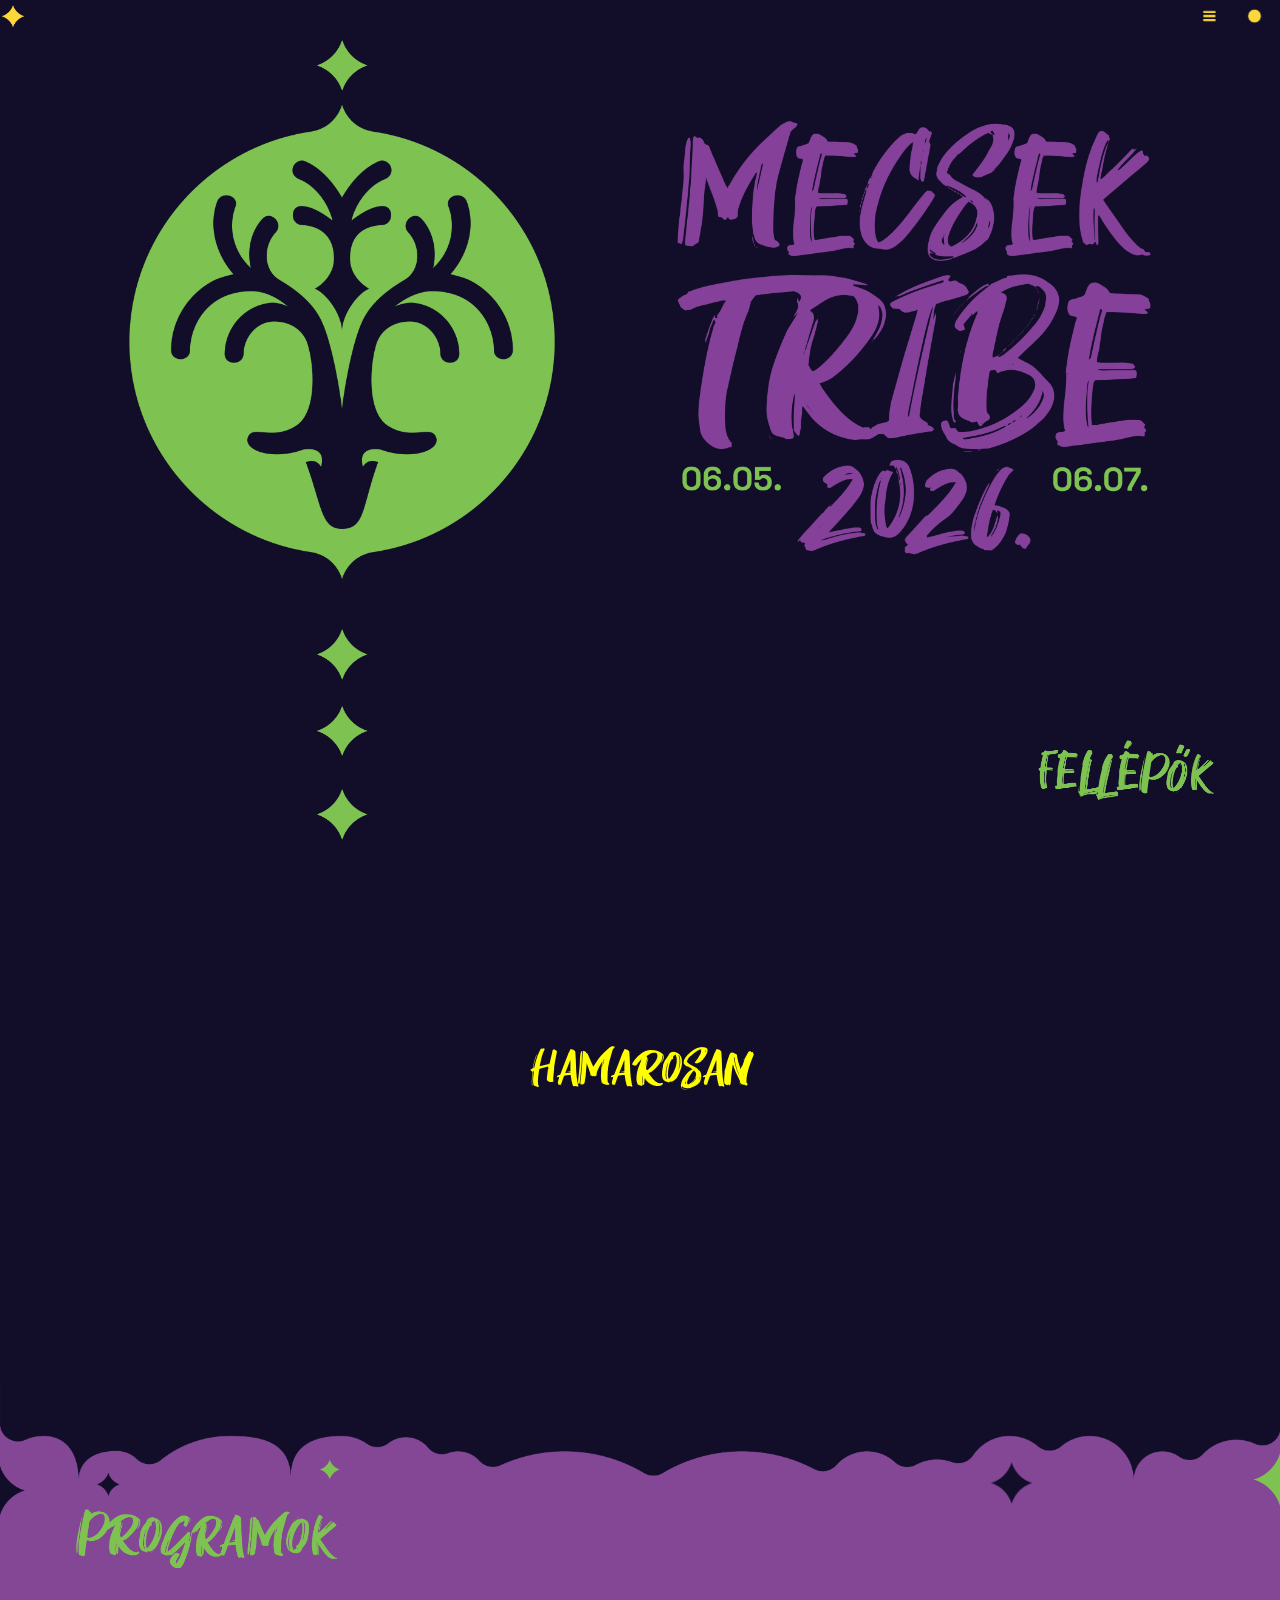
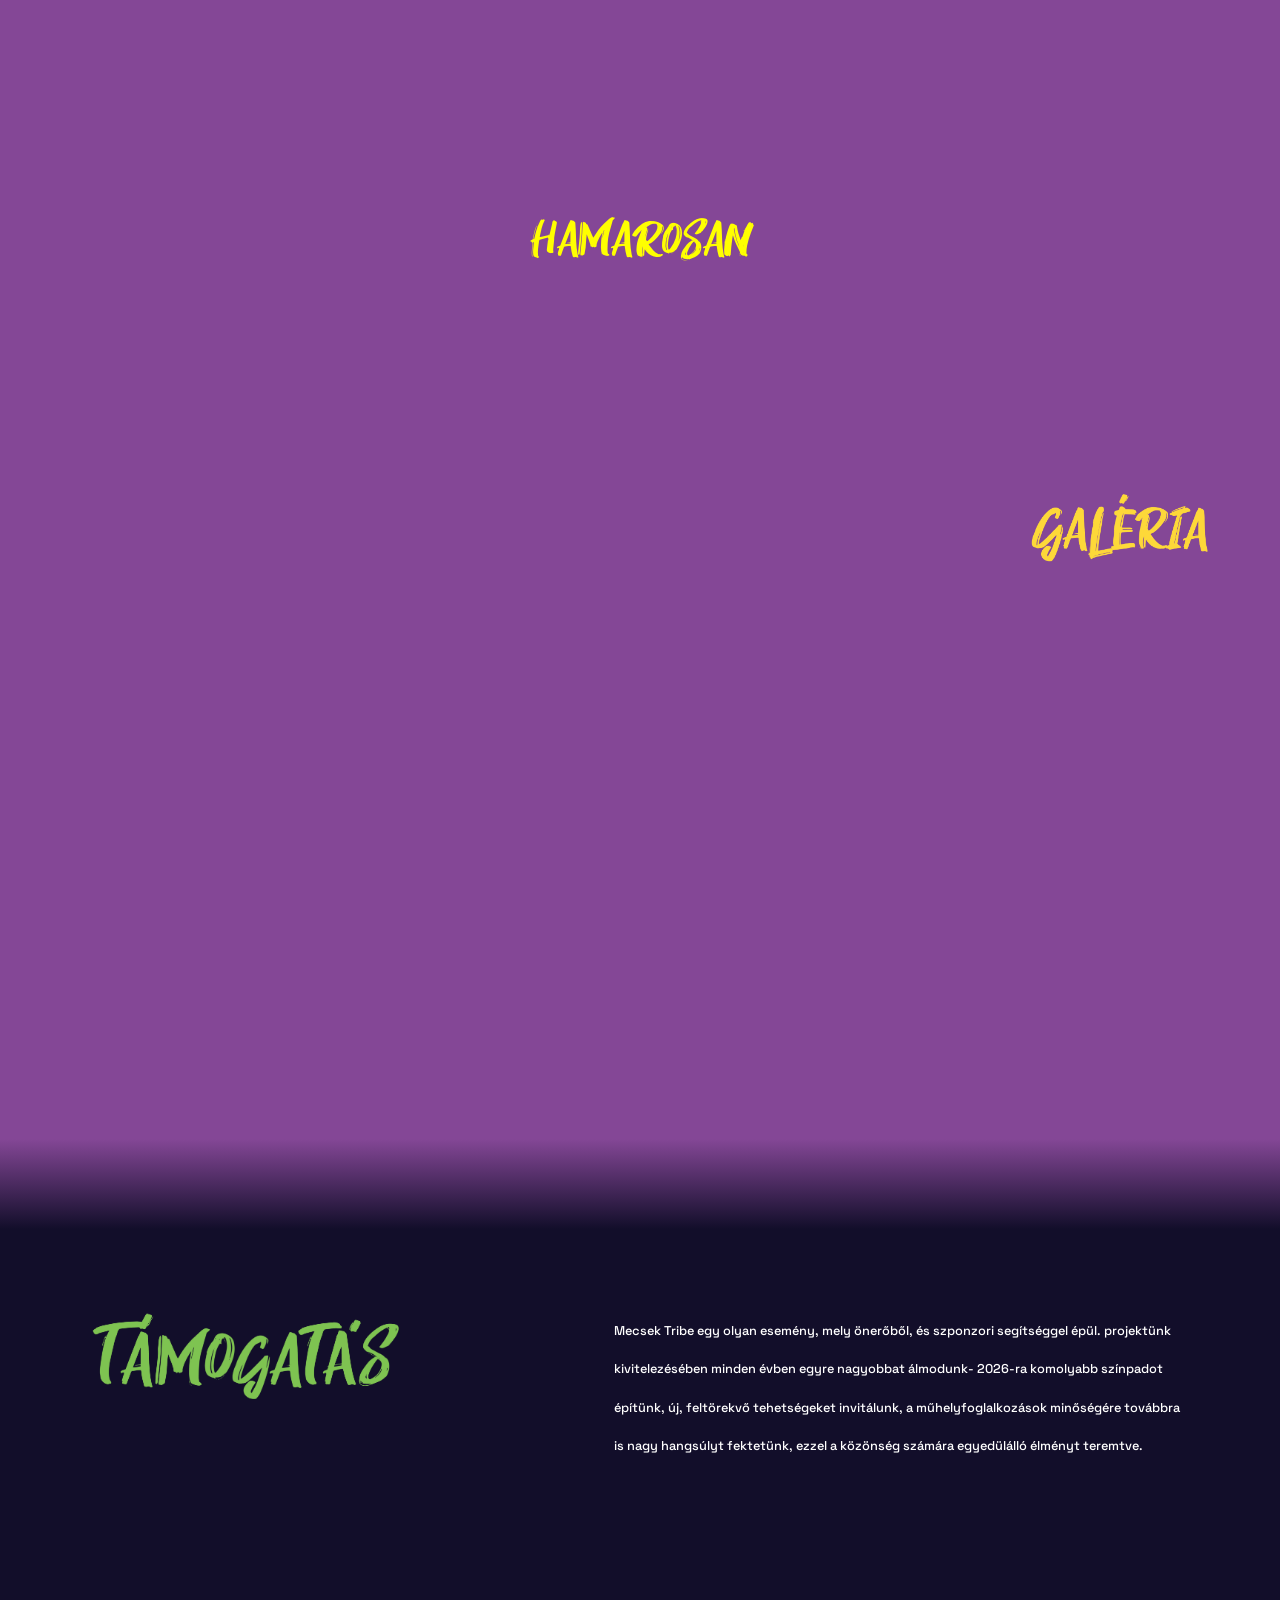
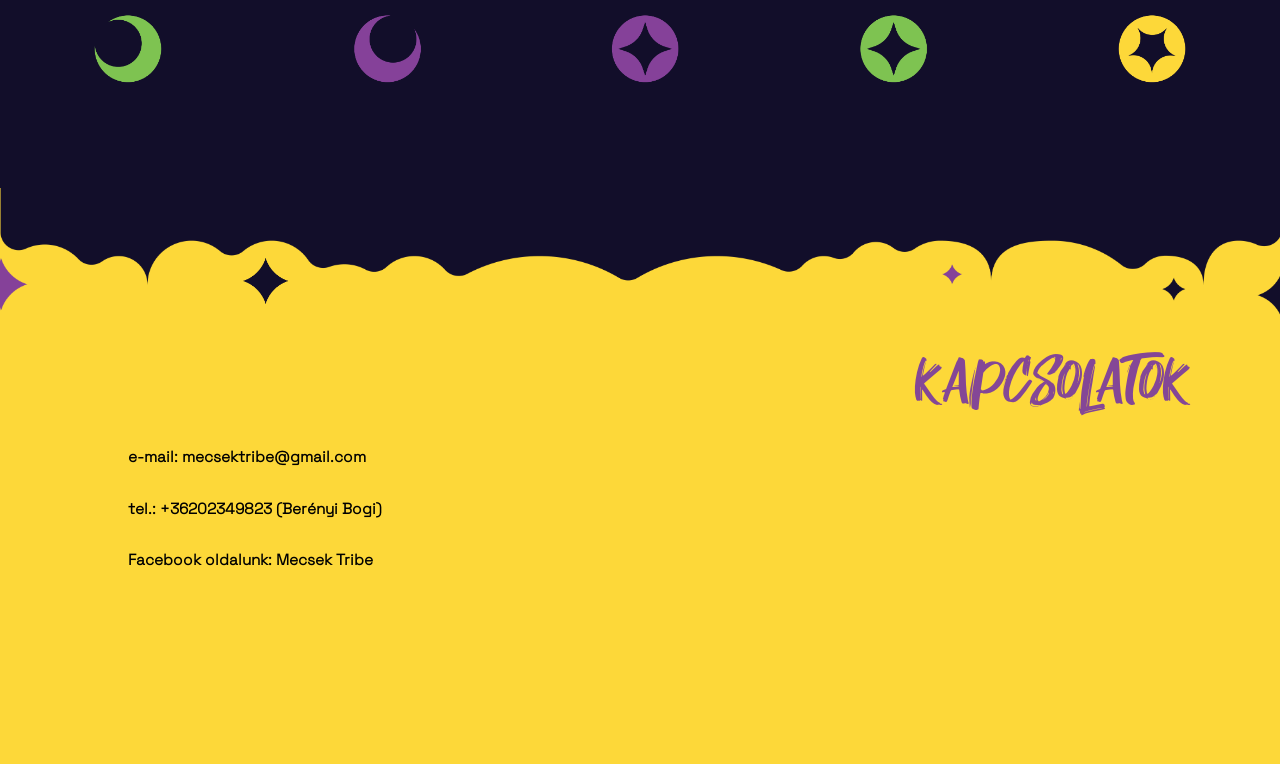
==== index.html @ 24c57e1d "resetting the whole about page" ====
<!DOCTYPE html>
<html lang="en">
<head>
    <meta charset="UTF-8">
    <meta name="viewport" content="width=device-width, initial-scale=1.0">
    <link rel="stylesheet" href="style.css">
    <script src="https://code.jquery.com/jquery-3.7.1.min.js"></script>
    <title>Mecsek Tribe</title>
</head>

<body>

    

    <div id="header">
        <div id="headerStar"></div>
        <input type="checkbox" id="animationTrigger">
        <label id="headerLines" for="animationTrigger"><div ></div></label>
        <label id="overlay" for="animationTrigger"><div></div></label>
        <div id="headerCircle"></div>
        <div id="headerWindow">
            <div id="headerWindowStar1"></div>
            <div id="headerWindowImg"></div>
            <a href="about.html">Rólunk</a>
            <a href="#programsSection">Programok</a>
            <a href="#performersSection">Fellépők</a>
            <a href="#gallerySection">Galéria</a>
            <a href="#supportSection">Támogatás</a>
            <a href="#contactSection">Kapcsolatok</a>
            <div id="headerWindowStar2"></div>
        </div>
    </div>

    <div id="titleSection" class="sections">
        <div id="titleLogo">
            <img id="star1" class="stars" src="assets/csilag zöld.png" alt="">
            <img id="star2" class="stars" src="assets/csilag zöld.png" alt="">
            <img id="star3" class="stars" src="assets/csilag zöld.png" alt="">
            <img id="star4" class="stars" src="assets/csilag zöld.png" alt="">
        </div>
        <div id="titleText"></div>
    </div>

    <div id="performersSection" class="sections">
        <div id="performersText">
            <img src="assets/feliratok-11.png" alt="">
        </div>
        <div id="performersGallery">
            <p class="comingSoon">HAMAROSAN</p>
        </div>
        <div id="performersName">
            <h1></h1>
        </div>
    </div>

    <div id="programsSection" class="sections">
        <div id="programsHeader">
            <img src="assets/csilag fekete-11.png" alt="">
        </div>
        <div id="programsText">
            <img src="assets/feliratok-12.png" alt="">
        </div>
        <div id="programsGallery">
            <p class="comingSoon">HAMAROSAN</p>
        </div>
    </div>
    <div id="gallerySection" class="sections">
        <div id="galleryText">
            <img src="assets/feliratok-13.png" alt="">
        </div>
        <div id="galleryGallery">
            <iframe width="1863" height="754" src="https://www.youtube.com/embed/eQC_N0dwEcA" title="Mecsek Tribe aftermovie- 2025 Szőkéd" frameborder="0" allow="accelerometer; autoplay; clipboard-write; encrypted-media; gyroscope; picture-in-picture; web-share" referrerpolicy="strict-origin-when-cross-origin" allowfullscreen></iframe>
        </div>
        <div id="galleryYear">
            <h1></h1>
        </div>
    </div>
    <div id="supportSection" class="sections">
        <div id="supportGradient"></div>
        <div id="supportText">
            <div id="supportImg"></div>
            <p>Mecsek Tribe egy olyan esemény, mely önerőből, és szponzori segítséggel épül. 
                projektünk kivitelezésében minden évben egyre nagyobbat álmodunk- 
                2026-ra komolyabb színpadot építünk, új, feltörekvő tehetségeket invitálunk, 
                a műhelyfoglalkozások minőségére továbbra is nagy hangsúlyt fektetünk, ezzel a 
                közönség számára egyedülálló élményt teremtve. 
            </p>
        </div>
        <div id="supportStars">
            <img src="assets/5- csillagocskák-11.png" alt="">
            <img src="assets/5- csillagocskák-12.png" alt="">
            <img src="assets/5- csillagocskák-13.png" alt="">
            <img src="assets/5- csillagocskák-14.png" alt="">
            <img src="assets/5- csillagocskák-15.png" alt="">
        </div>
    </div>
    <div id="contactSection" class="sections">
        <div id="contactHeader">
            <img src="assets/csilag fekete-11.png" alt="">
        </div>
        <div id="contactText">
            <div id="contactContact">
                <h2>
                    e-mail: mecsektribe@gmail.com <br>
                    tel.: +36202349823 (Berényi Bogi) <br>
                    Facebook oldalunk: Mecsek Tribe <br>
                </h2> 
            </div>
            <p>Kapcsolatok</p>
            
        </div>
    </div>
    
    

    <script src="script.js"></script>

</body>
</html>
---- style.css ----
@font-face {
    font-family: rogeu;
    src: url(assets/rogeu/Rogeu.otf);
}

@font-face {
    font-family: spaceGroteskBold;
    src: url(assets/space_grotesk/otf/SpaceGrotesk-Bold.otf);
}

@font-face {
    font-family: spaceGroteskMedium;
    src: url(assets/space_grotesk/otf/SpaceGrotesk-Medium.otf);
}

@font-face {
    font-family: spaceGroteskLight;
    src: url(assets/space_grotesk/otf/SpaceGrotesk-Light.otf);
}


@keyframes rotatingStar {
    0%{
        transform: rotate(0);
    }
    100%{
        transform: rotate(360deg);
    }
}

@keyframes expandHeaderWindow {
    0%{
        height: 0vh;
        width: 0;
    }
    100%{
        height: 100vh;
        width: 20vw;
    }
}

html{
    scroll-behavior: smooth;
}

.comingSoon{
    color: yellow;
    font-size: 4vw;
    font-family: rogeu;
    margin: 0;
    padding: 0;
}

body{
    
    margin: 0;
    margin-top: 0vw;
    padding: 0;
    overflow-x: hidden;
}

#header{
    height: 2.5vw;
    width: 100%;
    background-color: #120e2a;
    position: sticky;
    top: 0;
    isolation: isolate;
    z-index: 1;
    display: flex;
    justify-content: flex-end;
}

#headerStar{
    background-image: url(assets/második\ kör-15.png);
    background-size: 100%;
    background-repeat: no-repeat;
    background-position: center center;
    width: 2%;
    height: 2.5vw;
    margin-right: auto;
}

#headerLines{
    background-image: url(assets/második\ kör-19.png);
    background-size: 100%;
    background-repeat: no-repeat;
    background-position: center center;
    width: 3%;
    height: 2.5vw;
    z-index: 3;
}

#headerCircle{
    background-image: url(assets/második\ kör-20.png);
    background-size: 100%;
    background-repeat: no-repeat;
    background-position: center center;
    width: 4%;
    height: 2.5vw;
    z-index: 3;
}

#headerWindow{
    position: absolute;
    width: 0vw;
    height: 100vh;
    z-index: 2;
    display: flex;
    flex-direction: column;
    background-color: #120E2A;
    transition: 0.5s;
}

#headerWindowStar1{
    left: 9vw;
    top: -7vw;
    background-image: url(assets/második\ kör-15.png);
    background-size: 100%;
    background-repeat: no-repeat;
    width: 80%;
    height: 30vw;
    position: absolute;
}

#headerWindowStar2{
    right: 15vw;
    bottom: -25.2vw;
    background-image: url(assets/második\ kör-15.png);
    background-size: 100%;
    background-repeat: no-repeat;
    width: 50%;
    height: 30vw;
    position: absolute;
    transition: 0.5s;
}

#headerWindowImg{
    position: relative;
    margin-top: 2vw;
    background-image: url(assets/második\ kör-16.png);
    background-size: 100%;
    background-repeat: no-repeat;
    width: 80%;
    height: 16vw;
}

#headerWindow a{
    position: relative;
    margin-bottom: 1.5vw;
    margin-left: 3vw;
    font-size: 1vw;
    text-decoration: none;
    font-family: spaceGroteskMedium;
    color: #fdd839;
    z-index: 1;
} 



#overlay{
    position: absolute;
    width: 0;
    height: 0;
}

#animationTrigger{
    display: none;
}

#animationTrigger:checked ~ #headerLines{
    background-image: url(assets/második\ kör-13.png);
    background-size: 80%;
}

#animationTrigger:checked ~ #headerCircle{
    background-image: url(assets/második\ kör-14.png);
    background-size: 68%;
}

#animationTrigger:checked ~ #headerWindow{
    width: 20vw;
}

#animationTrigger:checked ~ #overlay{
    width: 100%;
    height: 100vh;
}

/*------------------------------------------------*/
.sections{
    width: 100%;
    height: 50.7vw;
    /*box-shadow: 0 -2px 0 0 #844796;*/
    /*min-height: 500px;*/
    /*border: solid 1px magenta;*/
}

#titleSection{
    display: flex;
    align-items: left;
    justify-content: space-around;
    background-color: #120E2A;
    height: 54.5vw;
}


#titleLogo{
    background-image: url(assets/1-logo-11.png);
    position: relative;
    top: -9%;
    left: -2%;
    background-size: 115%;
    background-repeat: no-repeat;
    width: 100%;
    max-height: 50vw;
}

#titleText{
    background-image: url(assets/1-felirat-11.png);
    position: relative;
    top: -10%;
    right: 9%;
    background-size: 115% ;
    background-repeat: no-repeat;
    width: 100%;
    height: 46.5vw;
}

.stars{
    position:absolute;
    width: 10%;
    left: 52.5%;
}

#star1{
    top: 10%;
    
}

#star2{
    top: 102%;
}

#star3{
    top: 114%;
}

#star4{
    top: 127%;
}

/*---------------------------------------------*/



#performersSection{
    background-color: #120E2A;
    height: 51vw;
    box-shadow: 0 -5px 0 0 #120E2A;
}

#performersText{
    display: flex;
    justify-content: right;
    position: relative;
    height: 6.1vw;
    
}

#performersText img{
    width: 18%;
    position: absolute;
    right: 3vw;
}

#performersGallery{
    display: flex;
    align-items: center;
    justify-content: center;
    height: 80%;
    width: 100%;
    text-align: center;
}



#performersName{
    width: 100%;
    height: fit-content;
    text-align: center;
}

#performersName h1{
    margin: 0;
    padding: 0;
    color: #7ec351;
    font-family: spaceGroteskBold;
    font-size: 2vw;
}



/*------------------------------------------*/



#programsSection{
    background-color: #844796;
    height: 55vw;
    box-shadow: 0 -6px 0 0 #120E2A;
}

#programsHeader{
    background-image: url(assets/1csillagos\ átmenet-11.png);
    position: relative;
    background-size: 100% auto;
    background-repeat: no-repeat;
    background-position: center -5.6vw;
    width: 100%;
    height: 16.5vw;
    box-shadow: 0 -2px 0 0 #120E2A;
}

#programsHeader img{
    
    position: absolute;
    width: 4vw;
    top: 35.5%;
    left: 77%;
    animation: rotatingStar 5s linear infinite;
}

#programsText{
    width: 100%;
    position: relative;
}

#programsText img{
    width: 23%;
    position: absolute;
    top: -8vw;
    left: 5vw;
}

#programsGallery{
    display: flex;
    align-items: center;
    justify-content: center;
    height: 70%;
    width: 100%;
    text-align: center;
}


/*---------------------------------------*/


#gallerySection{
    background-color: #844796;
}

#gallerySection{
    height: 51vw;
}

#galleryText{
    position: relative;
    display: flex;
    justify-content: right;
    width: 100%;
    height: 6.1vw;
}

#galleryText img{
    position: absolute;
    right: 3vw;
    width: 18%;
}

#galleryGallery{
    display: flex;
    align-items: center;
    justify-content: center;
    height: 80%;
    width: 100%;
    text-align: center;
}

#galleryGallery iframe{
    width: 50vw;
    height: 30vw;
}

#galleryYear{
    width: 100%;
    height: fit-content;
    text-align: center;
}

#galleryYear h1{
    padding: 0;
    margin: 0;
    color: #fdd839;
    font-family: spaceGroteskBold;
    font-size: 2vw;
}
/*-------------------------------------*/

#supportSection{
    background-color: #120E2A;
}


#supportGradient{

    width: 100%;
    height: 7vw;
    background-image: linear-gradient(to top, #120E2A, #844796);

}

#supportText{

    width: 100%;
    height: 23vw;
    display: flex;
    justify-content:space-around;
    margin-top: 5vw;

}

#supportImg{

    background-image: url(assets/feliratok-14.png);
    background-size: contain;
    width: 30vw;
    height: 20vw;
    background-repeat: no-repeat;
    margin-left: -3vw;

}

#supportText p{

    width:45vw;
    color: white;
    font-family: spaceGroteskMedium;
    margin-top: 1.5vw;
    padding: 0;
    line-height: 3vw;
    height: 21vw;
    font-size: 1.0vw;

}

#supportStars{
    width: 100%;
    height: 15.8vw;
    display: flex;
    justify-content: space-around;
}

#supportStars img{
    height: 10vw;
}


/*----------------------------------------*/


#contactSection{
    background-color: #FDD839;
    height: 45vw;
}

#contactHeader{
    background-image: url(assets/2csillagosátmenet-11.png);
    position: relative;
    background-size: 100.1vw auto;
    background-repeat: no-repeat;
    background-position: center -5.7vw;
    width: 100%;
    height: 14vw;
    box-shadow: 0 -2px 0 0 #120E2A;
    position: relative;
}

#contactHeader img{
    width: 4.5vw;
    position: absolute;
    top: 5vw;
    left: 18.5vw;
    animation: rotatingStar 5s linear infinite reverse;
}

#contactText{
    width: 100%;
    height: fit-content;
    display: flex;
    justify-content: space-between;

}

#contactText p{
    margin-right: 7vw;
    font-family: rogeu;
    color: #844796;
    font-size: 5vw;
    height: fit-content;
    margin-top: -2vw;
}

#contactContact{
    height: fit-content;
}

#contactContact h2{
    width: 40vw;
    margin-left: 10vw;
    font-size: 1.2vw;
    line-height: 4vw;
    font-family: spaceGroteskLight;
    margin-top: 5vw;

}



/*RESPONSIVE*/

@media (max-width: 1000px) {

    #header{
        height: 8vw;
    }

    #headerStar{
        margin-top: 1.5vw;
        width: 5vw;
        height: 5vw;
    }

    #headerLines{
        width: 8vw;
        height: 8vw;
        margin-top: -0.2vw;
    }

    #headerCircle{
        width: 9vw;
        height: 9vw;
        margin-top: -0.7vw;
    }

    #headerWindow{
        height: 100vh;
        overflow: hidden;
    }

    #headerWindowImg{
        height: 30vw;
        margin-bottom: 15vw;
        margin-top: 10vw;
    }

    #headerWindow a{
        margin-bottom: 3vw;
        margin-left: 9vw;
        font-size: 2.5vw;
    }

    #headerWindowStar1{
        left: 25vw;
        top: -15vw;
        width: 80%;
        height: 38vw;
    }

    #headerWindowStar2{
        right: 38vw;
        bottom: -18vw;
        background-image: url(assets/második\ kör-15.png);
        background-size: 100%;
        background-repeat: no-repeat;
        width: 50%;
        height: 30vw;
        position: absolute;
    }

    


    #animationTrigger:checked ~ #headerWindow{
        width: 50vw;
    }

    .comingSoon{
        font-size: 8vw;
    }

    /*-----------------------------------*/

    .sections{
        height: 100vh;
    }
    
    #star1{
        display: none;
    }
    #star3{
        display: none;
    }
    #star4{
        display: none;
    }

    #titleSection{
        flex-direction: column;
        height: auto;
        position: relative;
    }

    #titleLogo{
        background-size: contain;
        background-position: center top;
        width: 100%;
        min-height: 70vw;
        margin-top: -10%;
        margin-left: 3%;
    }

    #titleText{
        background-size: contain;
        background-position: center top;
        width: 100%;
        min-height: 65vw;
        margin-top: -10%;
        margin-left: 9%;
    }

    #star2{
        top: 85%;
        left: 45.1%;
    }

    /*------------------------------------------*/

    #performersSection{
        height: 100vw;
    }

    #performersText img{
        width: 40%;
    }

    #performersGallery h1{
        font-size: 7vw;
    }


    /*--------------------------------------------*/

    #programsSection{
        height: 100vw;
    }

    #programsText img{
        width:45%;
    }

    #programsGallery h1{
        font-size: 7vw;
    }

    #performersName h1{
        font-size: 4vw;
    }

    /*------------------------------------------------*/

    #gallerySection{
        height: 100vw;
    }
    
    #galleryText img{
        width: 40%;
    }

    #galleryGallery h1{
        font-size: 7vw;
    }

    #galleryYear h1{
        font-size: 4vw;
    }

    #galleryGallery iframe{
        width: 80vw;
        height: 50vw;
    }


    /*-------------------------------------------------*/

    #supportSection{
        display: flex;
        flex-direction: column;
        height: 120vw;
        align-items: center;
    }

    #supportGradient{

        width: 100%;
        height: 17vw;
        background-image: linear-gradient(to top, #120E2A, #844796);

    }


    #supportText{
        width: 100%;
        height: 23vw;
        display: flex;
        flex-direction: column;
        align-items: center;
        margin-top: 5vw;
    }

    #supportImg{
        background-size: contain;
        background-position: center top;
        width: 100%;
        min-height: 20vw;
        background-repeat: no-repeat;
        margin-left: -35vw;
    }

    #supportText p{
        font-size: 2.5vw;
        width:60vw;
        line-height: 5vw;
        height: 30vw;
        margin-left: 5vw;
        margin-top: 4vw;

    }

    #supportStars{
        margin-top: 60vw;
        height: 15.8vw;
        display: flex;
        justify-content: space-around;
    }

    #supportStars img{
        height: 14vw;
    }


    /*--------------------------------------------------*/

    #contactText p{
        margin-right: 16vw;
        font-family: rogeu;
        color: #844796;
        font-size: 9vw;
        height: fit-content;
        margin-top: -2vw;
    }

    #contactContact h2{
        width: 55vw;
        margin-left: 4vw;
        font-size: 2.5vw;
        line-height: 5vw;
        font-family: spaceGroteskLight;
        margin-top: 5vw;

    }



    /*---------------------------------------------------*/

}

@media (max-width: 730px) {
    #header{
        height: 13vw;
    }

    #headerStar{
        margin-top: 1.5vw;
        width: 8vw;
        height: 8vw;
    }

    #headerLines{
        width: 13vw;
        height: 13vw;
        margin-top: -0.5vw;
    }

    #headerCircle{
        width: 14vw;
        height: 14vw;
        margin-top: -1.1vw;
    }

    #headerWindow{
        height: 100vh;
        overflow: hidden;
    }

    #headerWindowImg{
        height: 45vw;
        width: 60vw;
        margin-bottom: 25vw;
        margin-top: 10vw;
    }

    #headerWindow a{
        margin-bottom: 4vw;
        margin-left: 9vw;
        font-size: 4vw;
    }

    #headerWindowStar1{
        left: 34vw;
        top: -20vw;
        width: 80%;
        height: 52vw;
    }

    #headerWindowStar2{
        right: 53vw;
        bottom: -13vw;
        width: 50%;
        height: 30vw;
    }

    


    #animationTrigger:checked ~ #headerWindow{
        width: 70vw;
    }
}
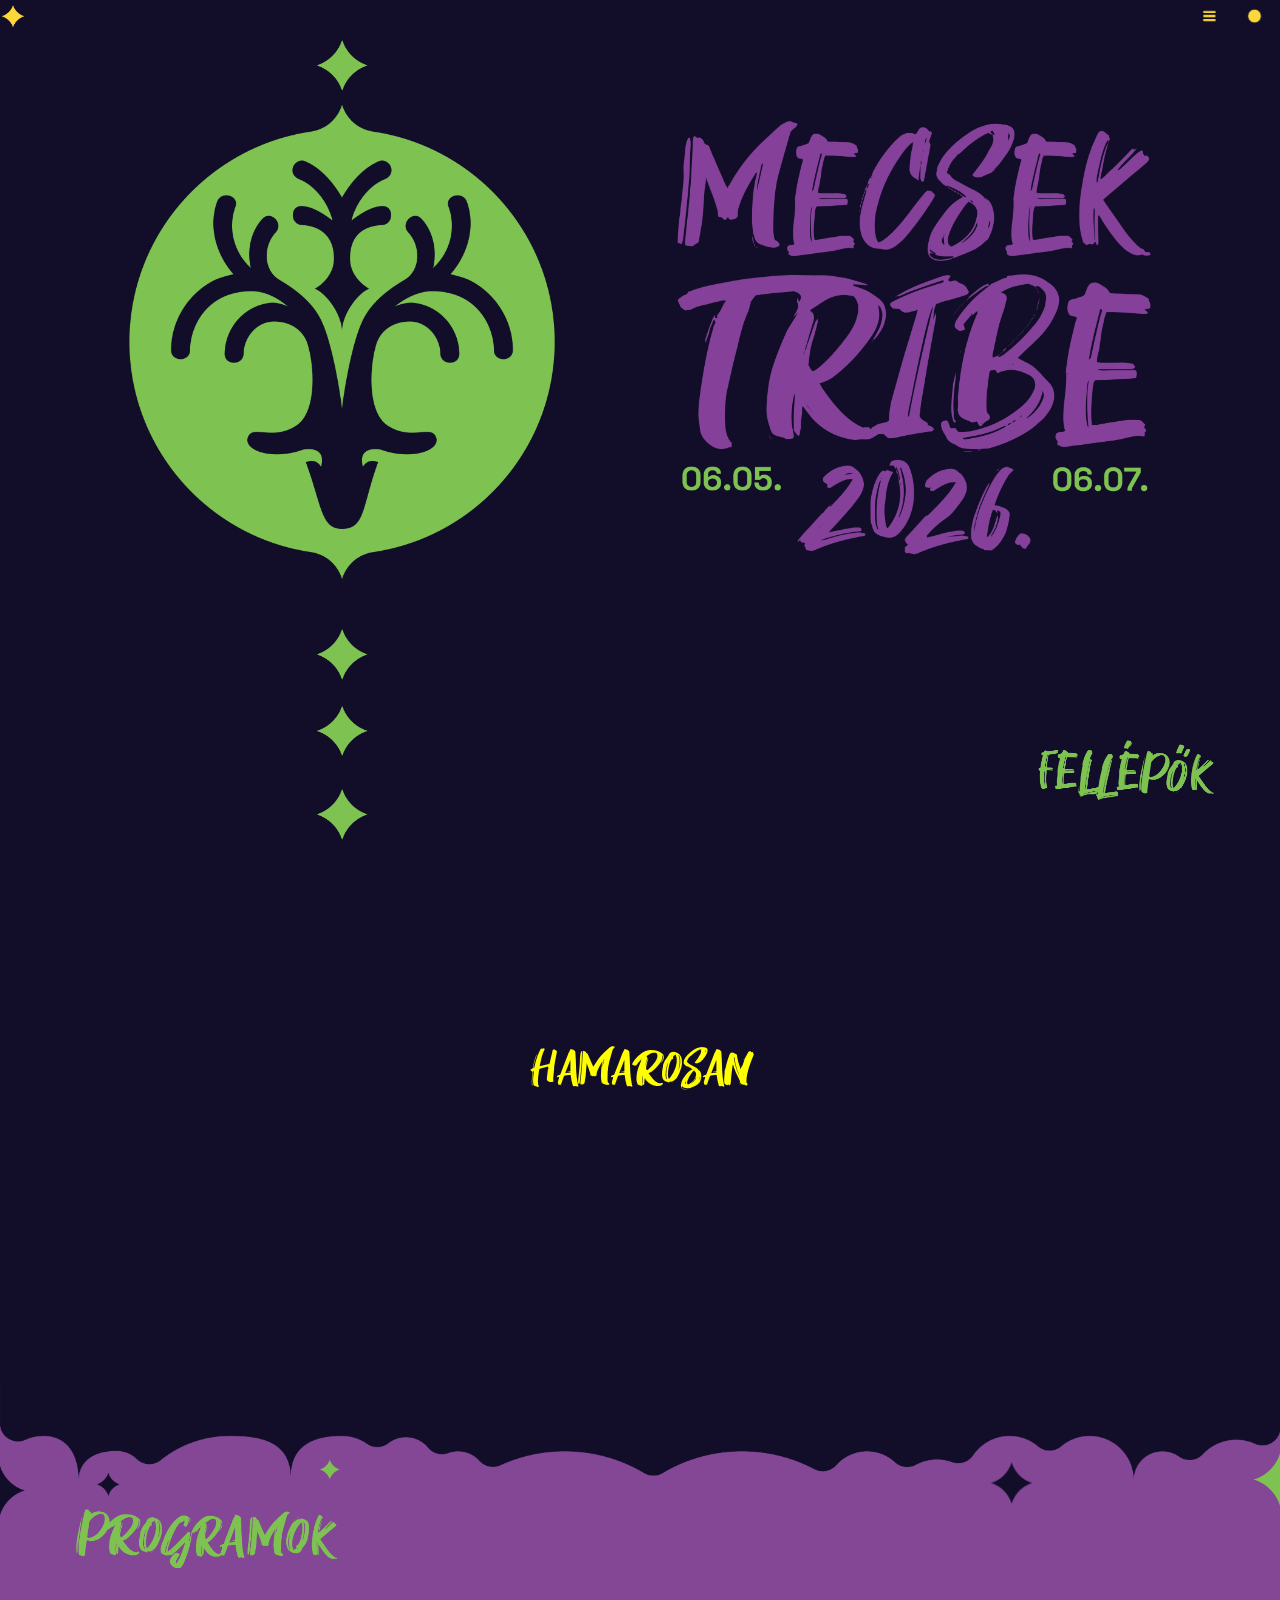
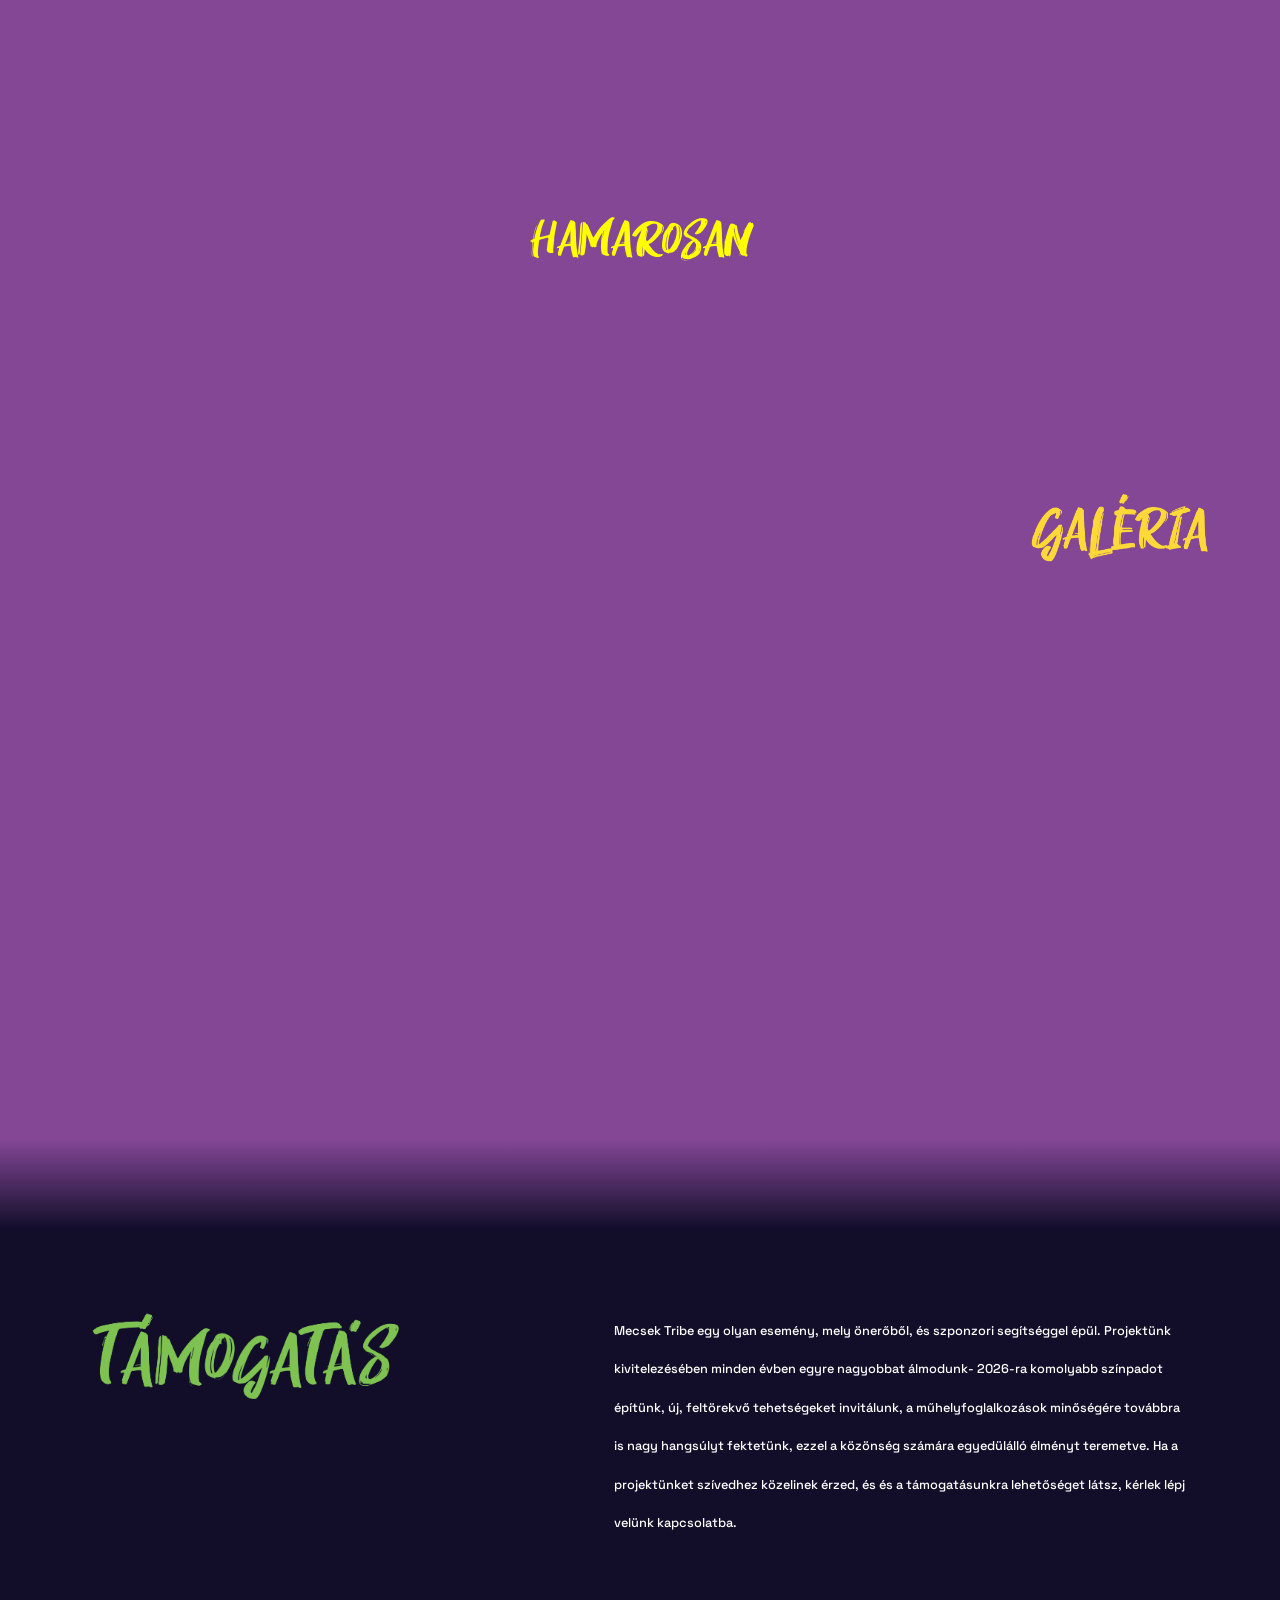
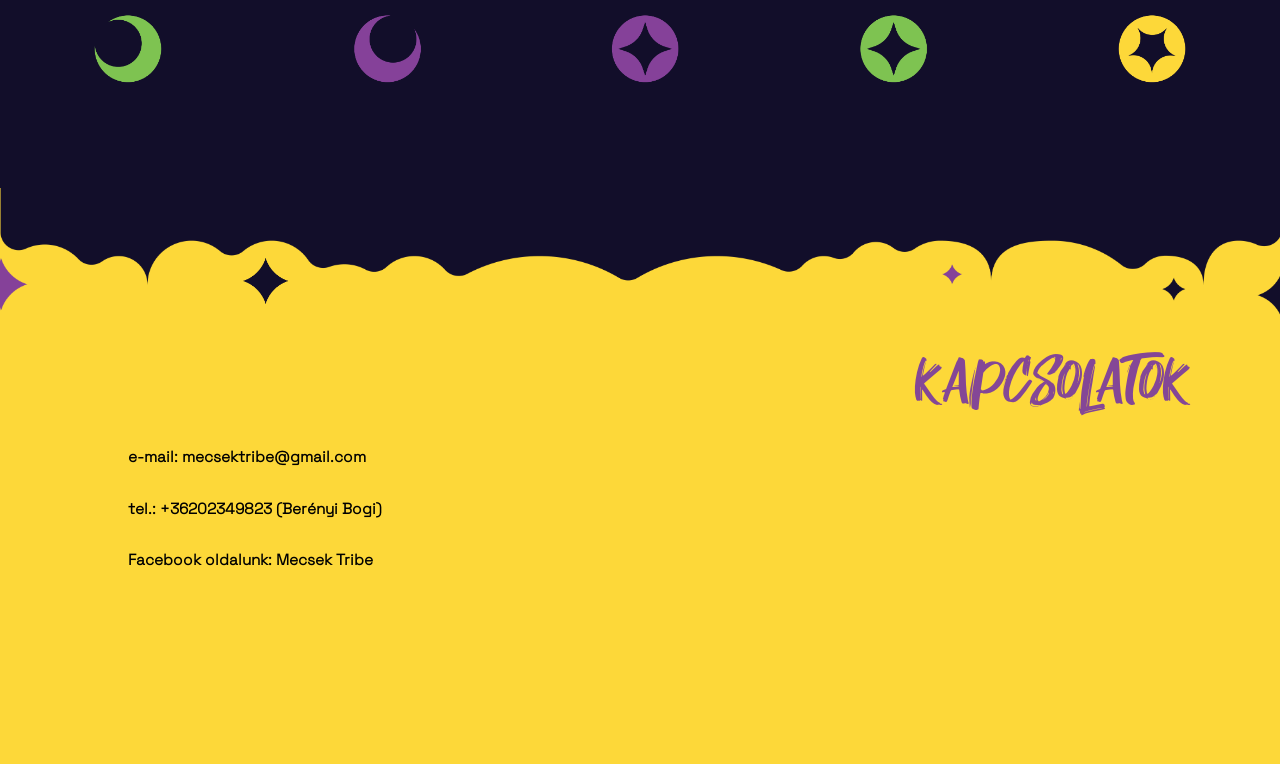
==== commit 4379520a: "finished about us page responsively?" ====
--- a/index.html
+++ b/index.html
@@ -80,10 +80,10 @@
         <div id="supportText">
             <div id="supportImg"></div>
             <p>Mecsek Tribe egy olyan esemény, mely önerőből, és szponzori segítséggel épül. 
-                projektünk kivitelezésében minden évben egyre nagyobbat álmodunk- 
-                2026-ra komolyabb színpadot építünk, új, feltörekvő tehetségeket invitálunk, 
-                a műhelyfoglalkozások minőségére továbbra is nagy hangsúlyt fektetünk, ezzel a 
-                közönség számára egyedülálló élményt teremtve. 
+                Projektünk kivitelezésében minden évben egyre nagyobbat álmodunk- 2026-ra komolyabb színpadot építünk, új,
+                feltörekvő tehetségeket invitálunk, a műhelyfoglalkozások minőségére továbbra is nagy hangsúlyt fektetünk, ezzel a közönség számára egyedülálló élményt teremetve.
+                Ha a projektünket szívedhez közelinek érzed, és
+                és a támogatásunkra lehetőséget látsz, kérlek lépj velünk kapcsolatba. 
             </p>
         </div>
         <div id="supportStars">
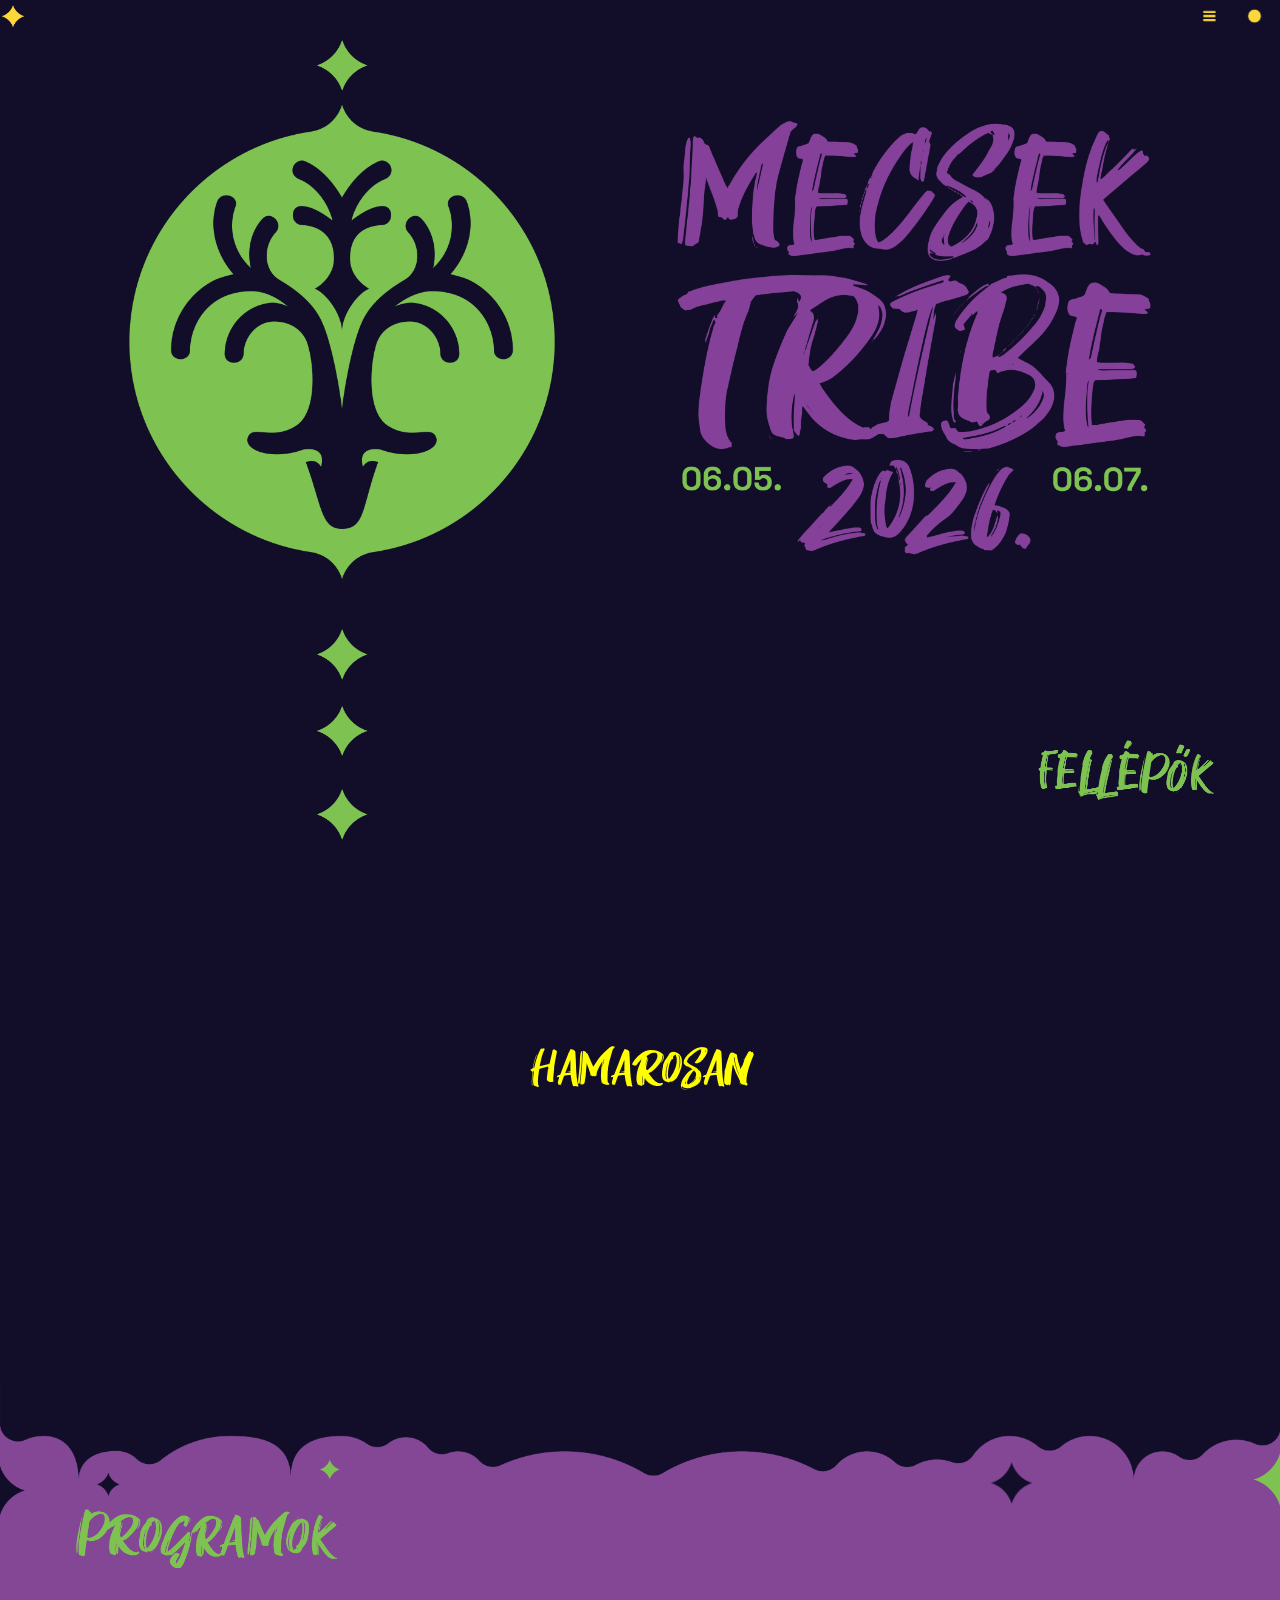
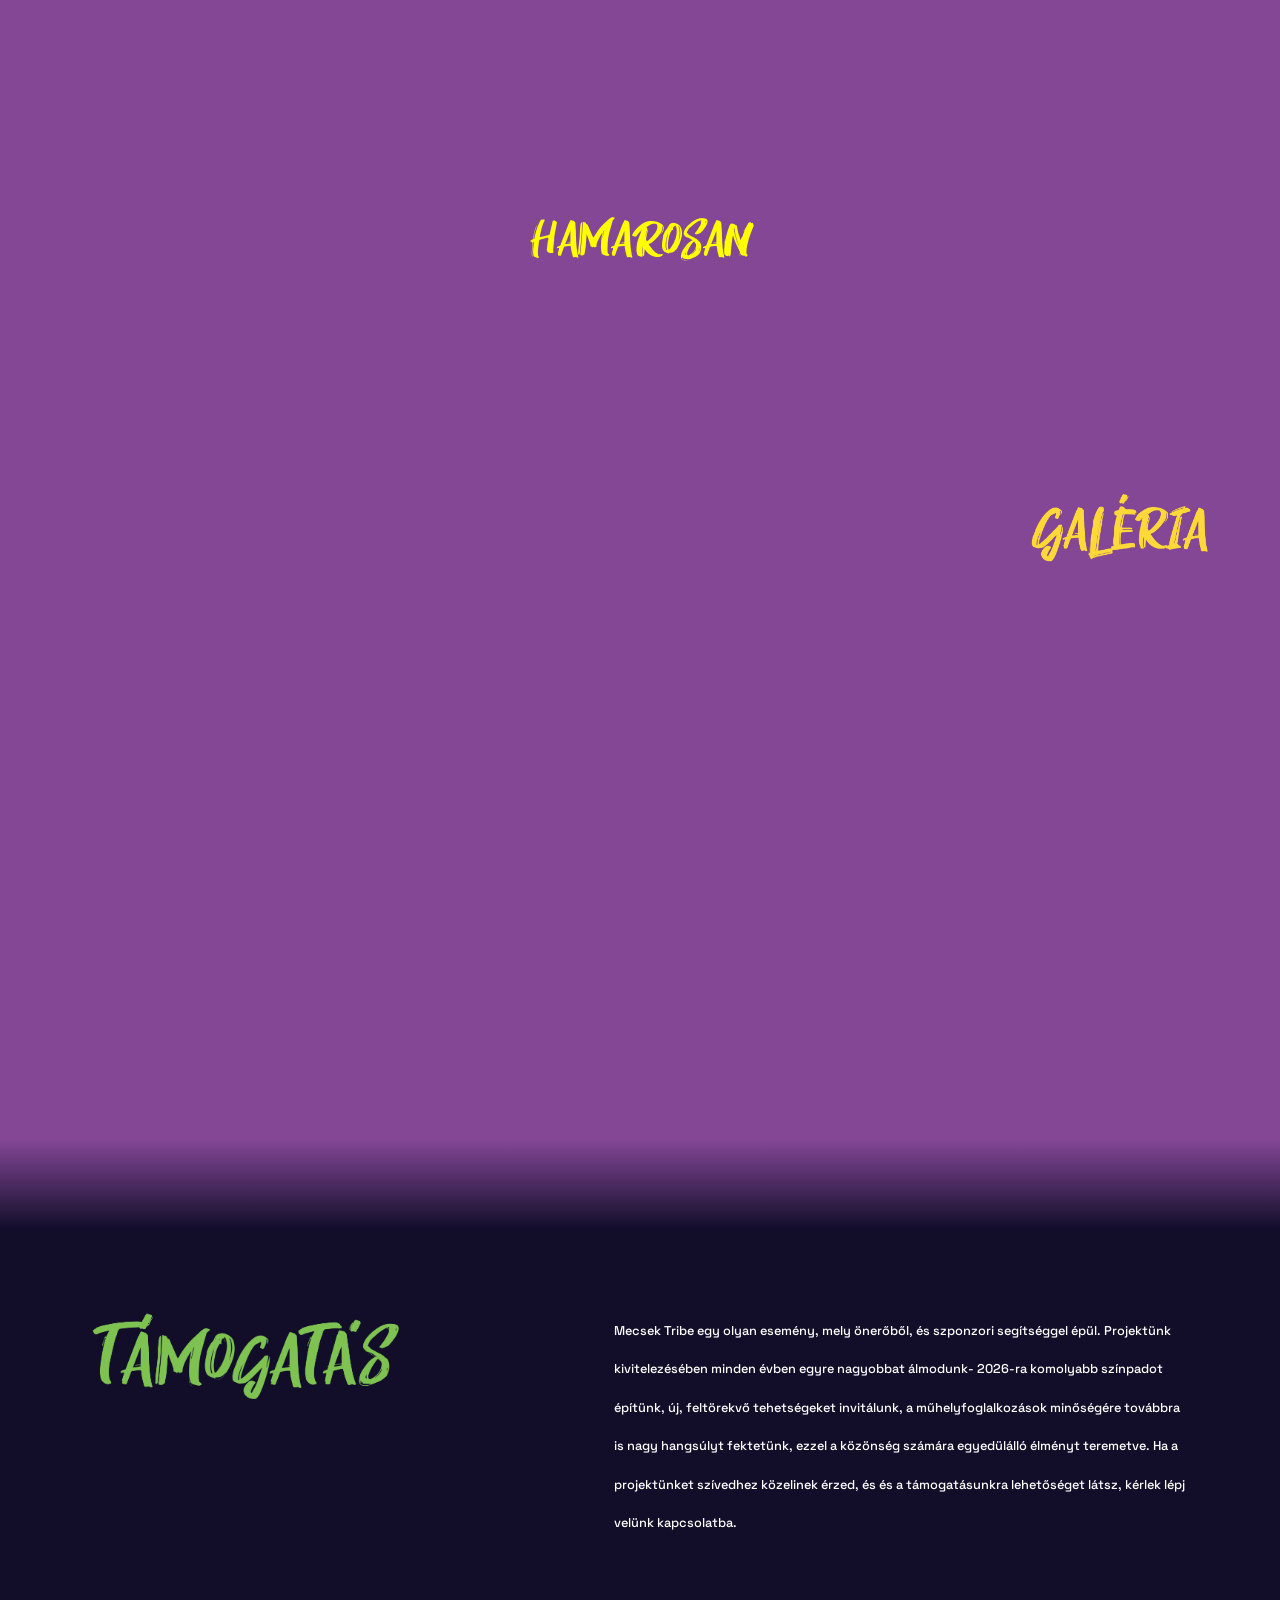
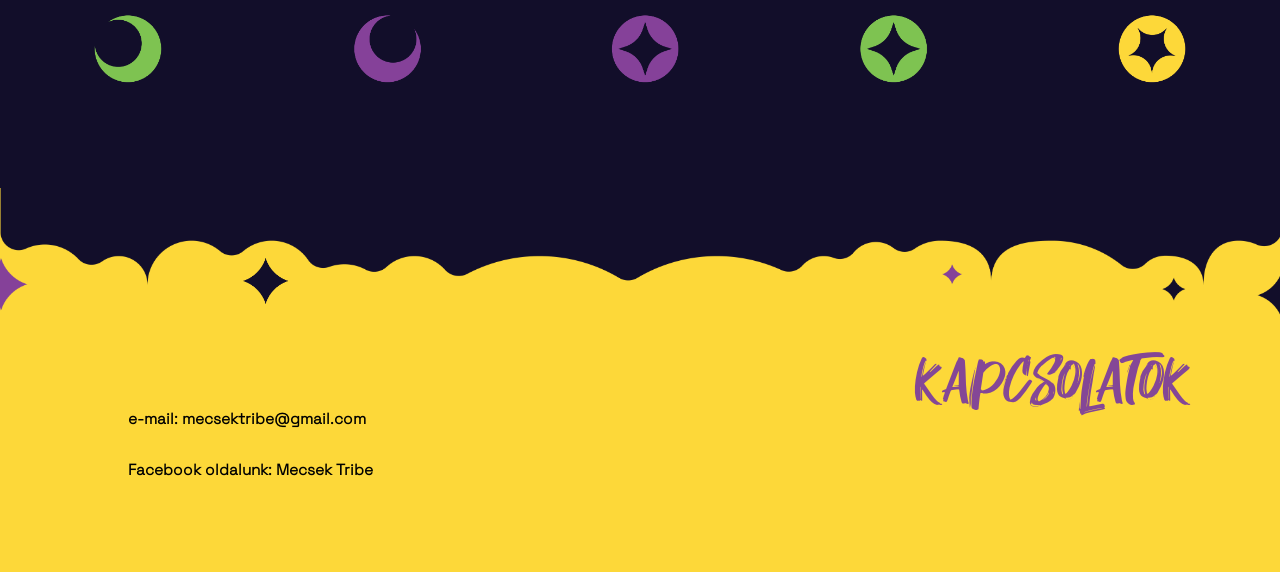
==== commit 11a64a6f: "took out name and stuff" ====
--- a/index.html
+++ b/index.html
@@ -32,12 +32,12 @@
     </div>
 
     <div id="titleSection" class="sections">
-        <div id="titleLogo">
+        <a id="titleLogo" href="about.html"><div >
             <img id="star1" class="stars" src="assets/csilag zöld.png" alt="">
             <img id="star2" class="stars" src="assets/csilag zöld.png" alt="">
             <img id="star3" class="stars" src="assets/csilag zöld.png" alt="">
             <img id="star4" class="stars" src="assets/csilag zöld.png" alt="">
-        </div>
+        </div></a>
         <div id="titleText"></div>
     </div>
 
@@ -102,8 +102,7 @@
             <div id="contactContact">
                 <h2>
                     e-mail: mecsektribe@gmail.com <br>
-                    tel.: +36202349823 (Berényi Bogi) <br>
-                    Facebook oldalunk: Mecsek Tribe <br>
+                    Facebook oldalunk: Mecsek Tribe
                 </h2> 
             </div>
             <p>Kapcsolatok</p>
--- a/style.css
+++ b/style.css
@@ -471,7 +471,7 @@
 
 #contactSection{
     background-color: #FDD839;
-    height: 45vw;
+    height: 30vw;
 }
 
 #contactHeader{
@@ -521,7 +521,7 @@
     font-size: 1.2vw;
     line-height: 4vw;
     font-family: spaceGroteskLight;
-    margin-top: 5vw;
+    margin-top: 2vw;
 
 }
 
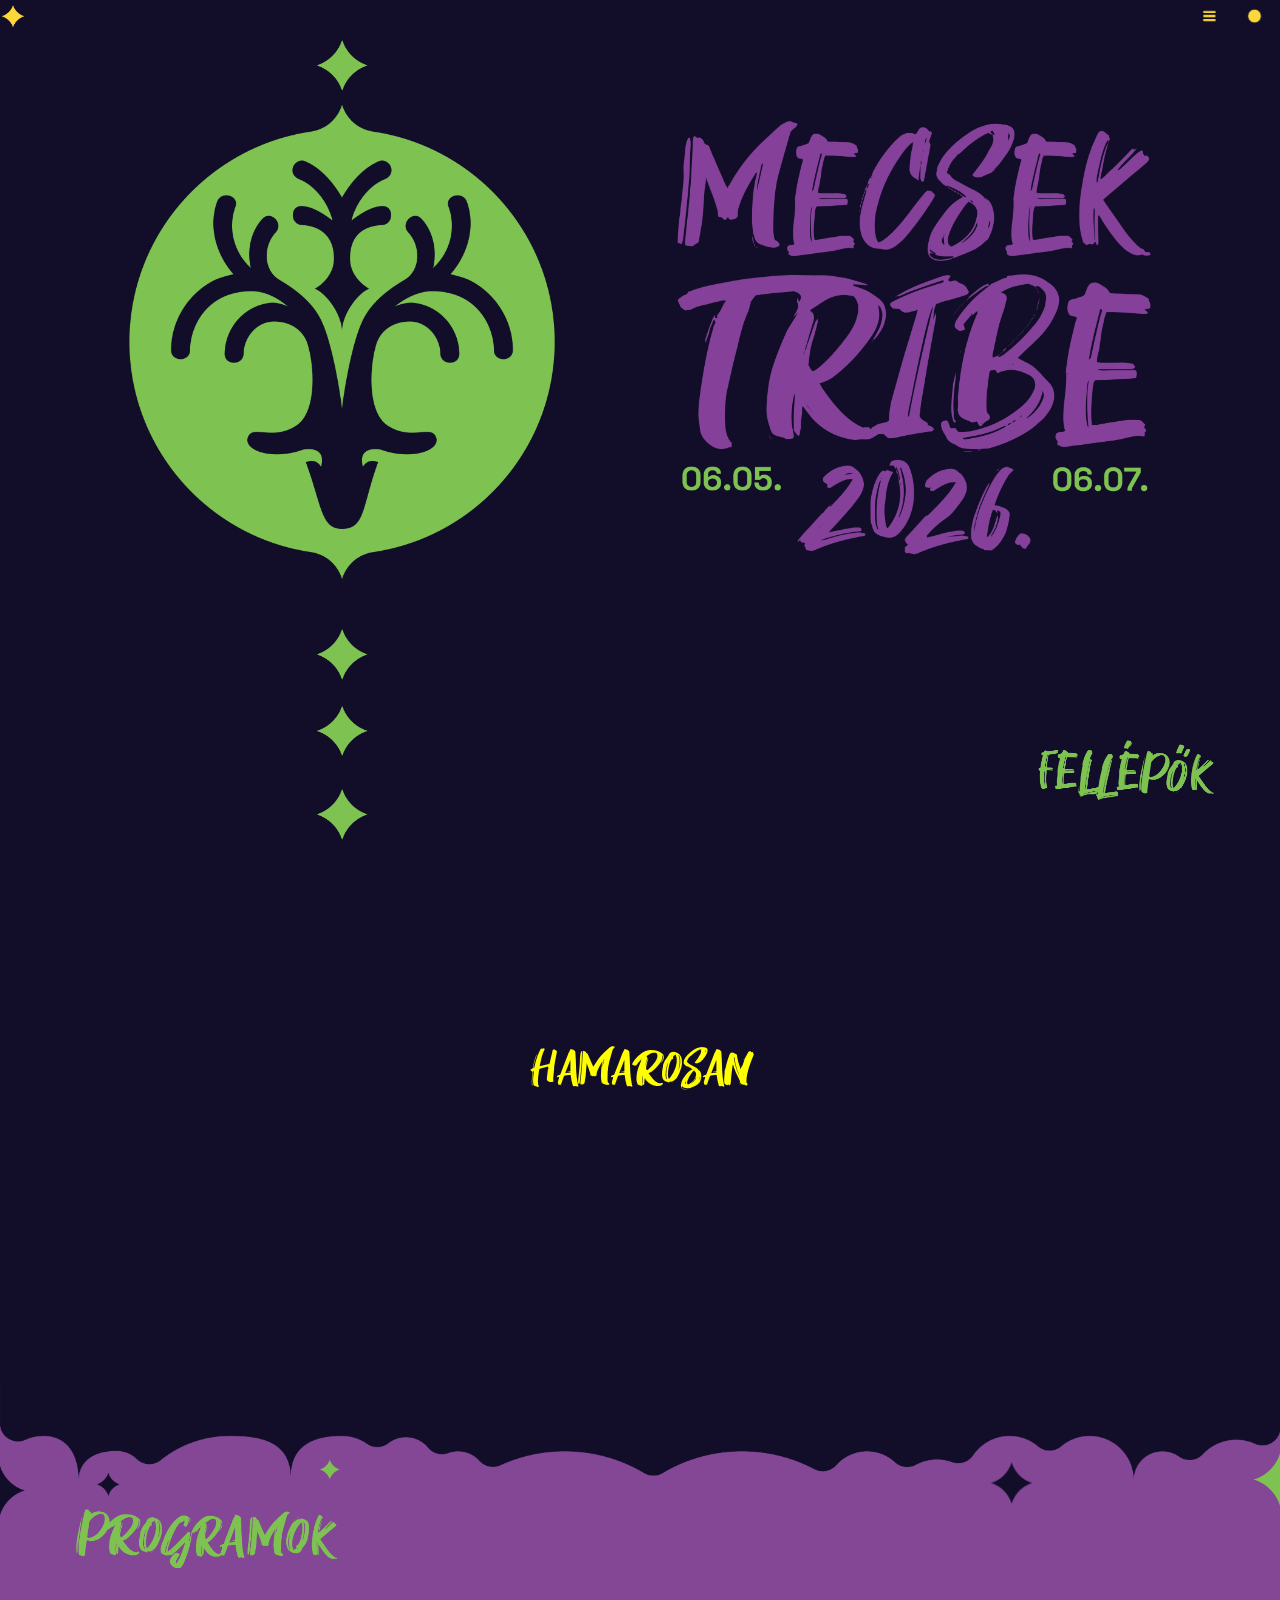
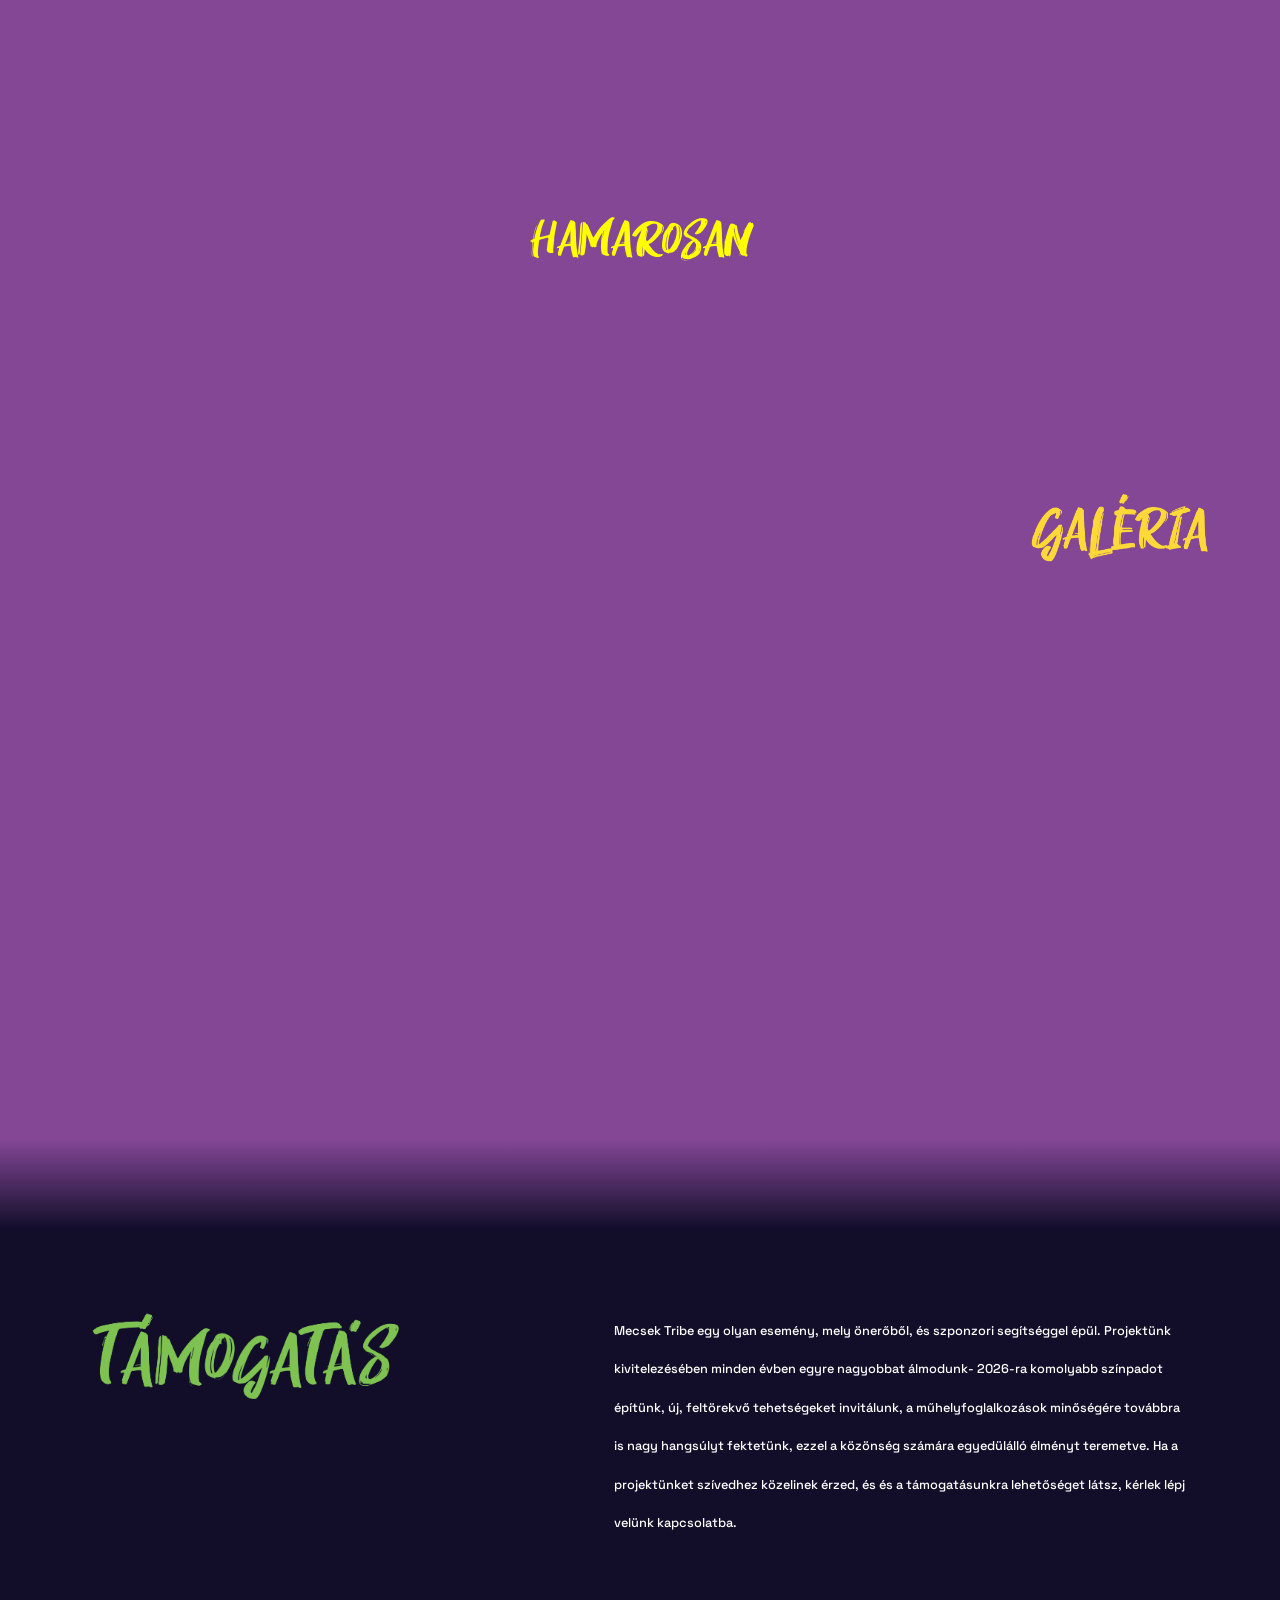
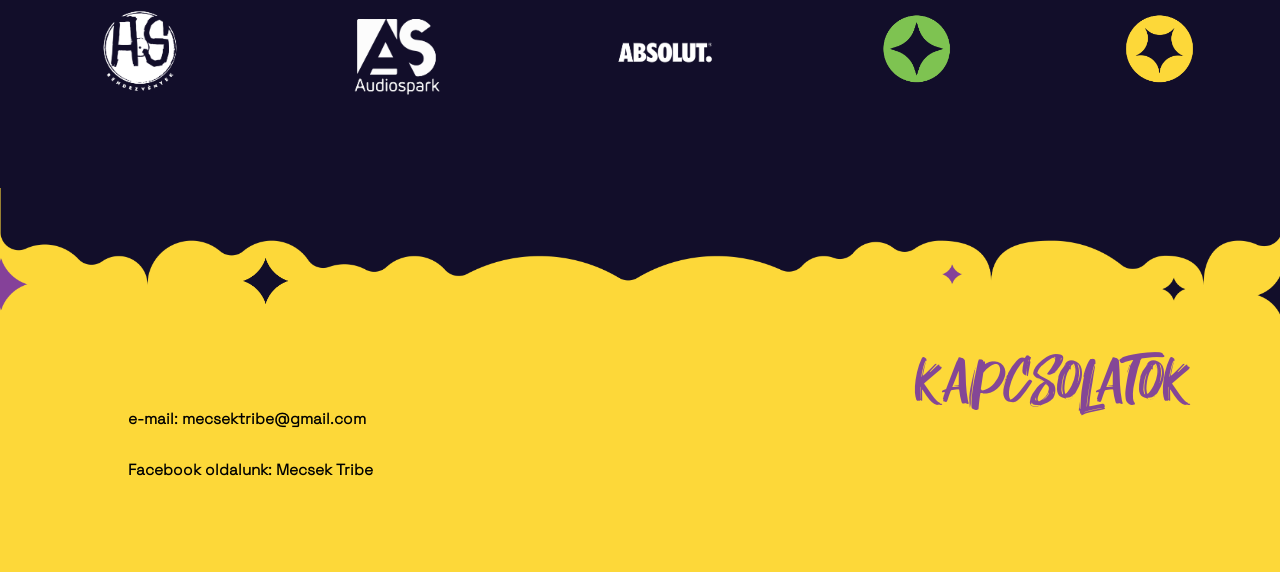
==== commit 2713725f: "added sponsors" ====
--- a/index.html
+++ b/index.html
@@ -87,9 +87,9 @@
             </p>
         </div>
         <div id="supportStars">
-            <img src="assets/5- csillagocskák-11.png" alt="">
-            <img src="assets/5- csillagocskák-12.png" alt="">
-            <img src="assets/5- csillagocskák-13.png" alt="">
+            <img src="assets/tamogatok-08.png" alt="">
+            <img src="assets/tamogatok-07.png" alt="">
+            <img src="assets/tamogatok-09.png" alt="">
             <img src="assets/5- csillagocskák-14.png" alt="">
             <img src="assets/5- csillagocskák-15.png" alt="">
         </div>
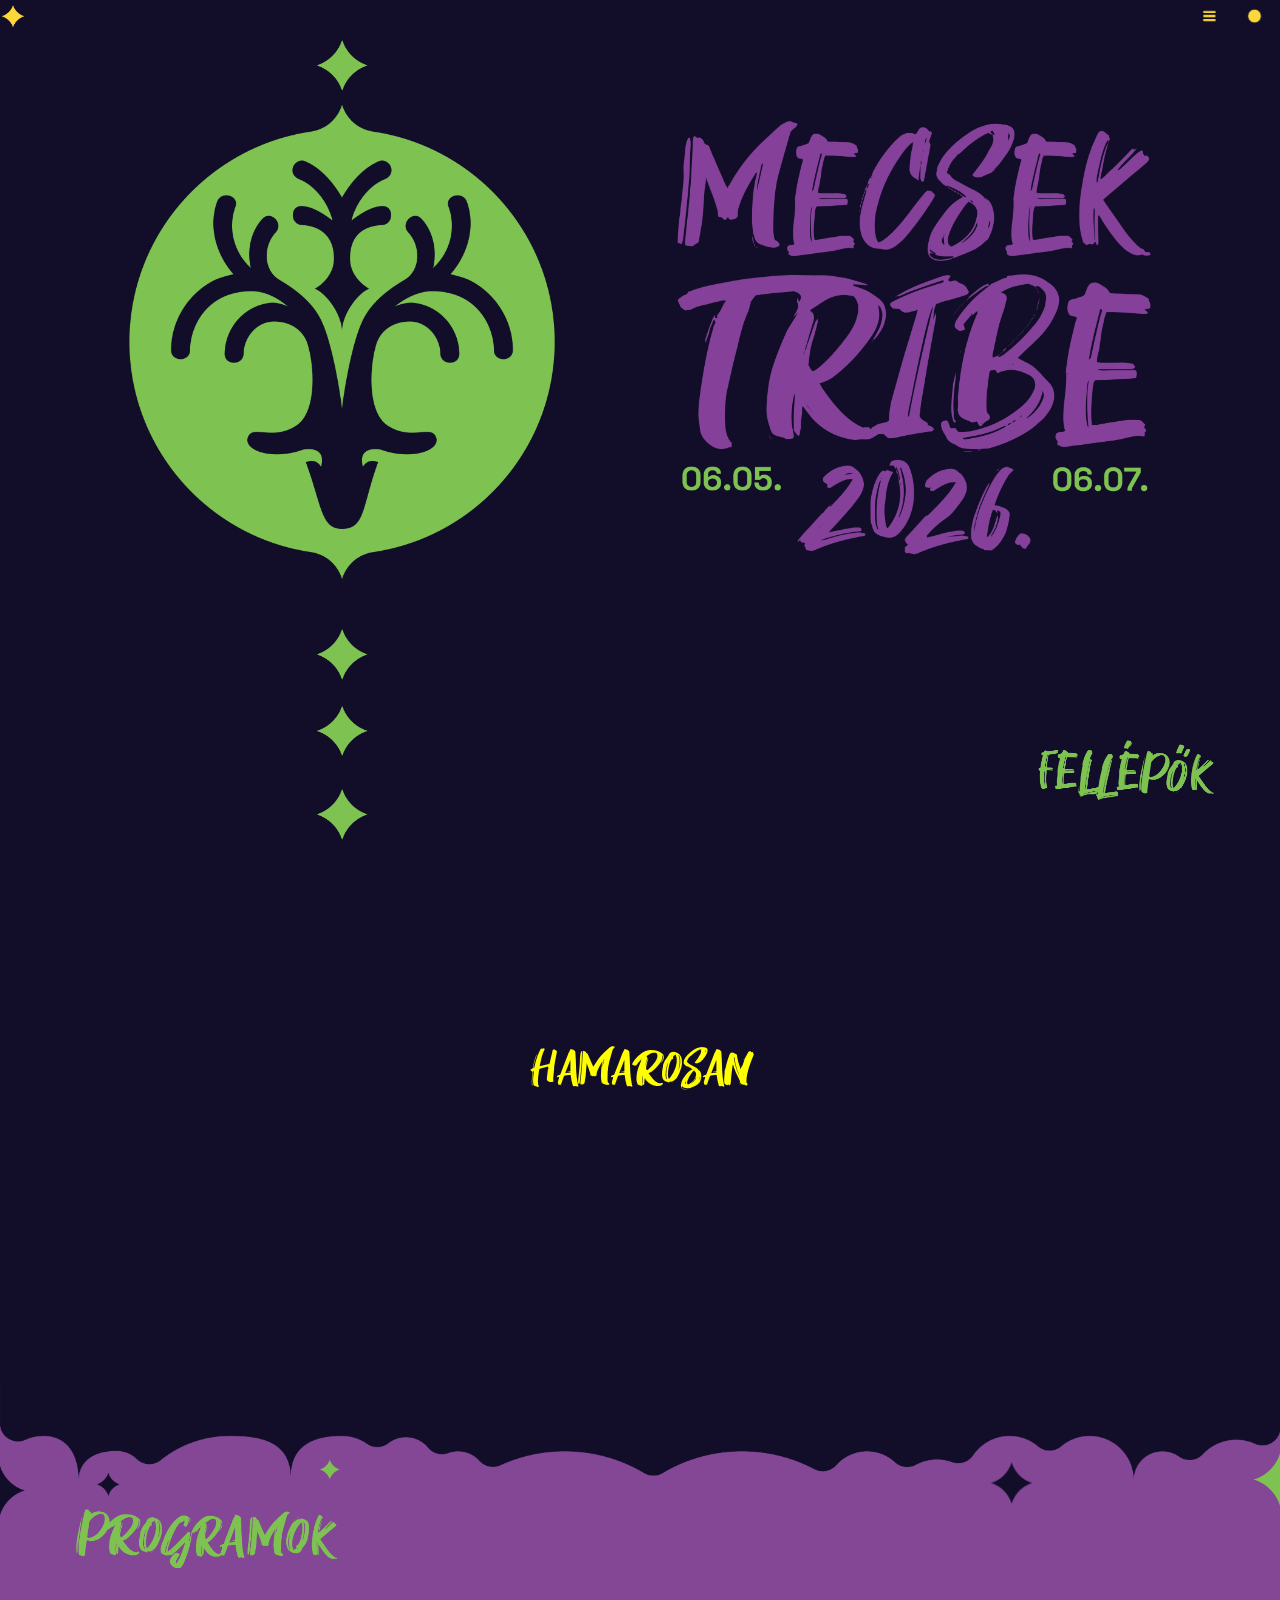
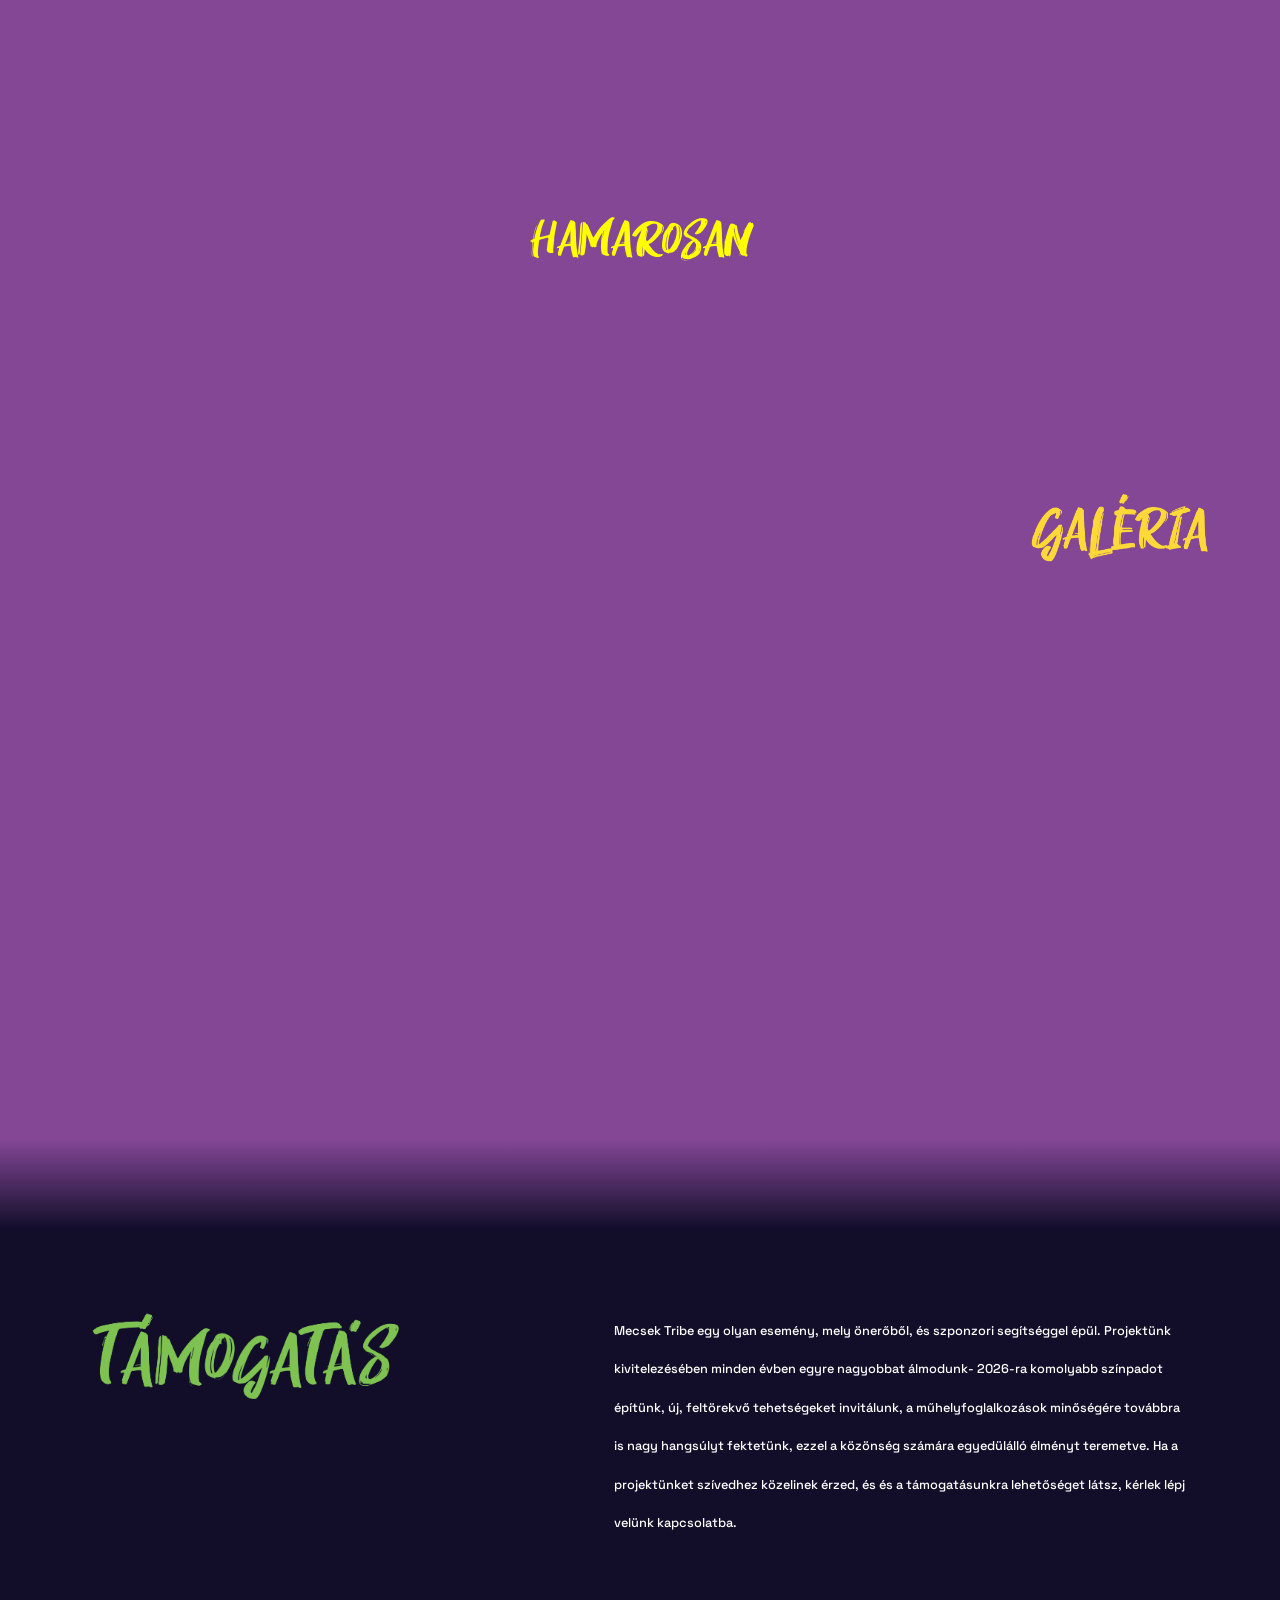
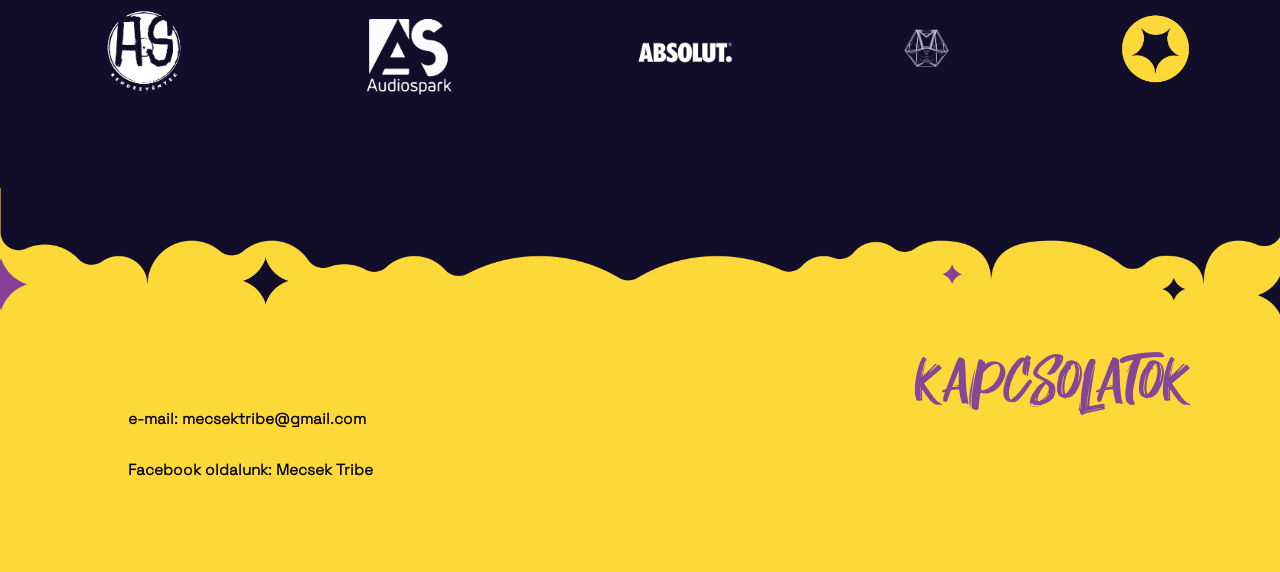
==== commit aaac3c8e: "added new sponsor logo" ====
--- a/index.html
+++ b/index.html
@@ -90,7 +90,7 @@
             <img src="assets/tamogatok-08.png" alt="">
             <img src="assets/tamogatok-07.png" alt="">
             <img src="assets/tamogatok-09.png" alt="">
-            <img src="assets/5- csillagocskák-14.png" alt="">
+            <img src="assets/tamogatok-10.png" alt="">
             <img src="assets/5- csillagocskák-15.png" alt="">
         </div>
     </div>
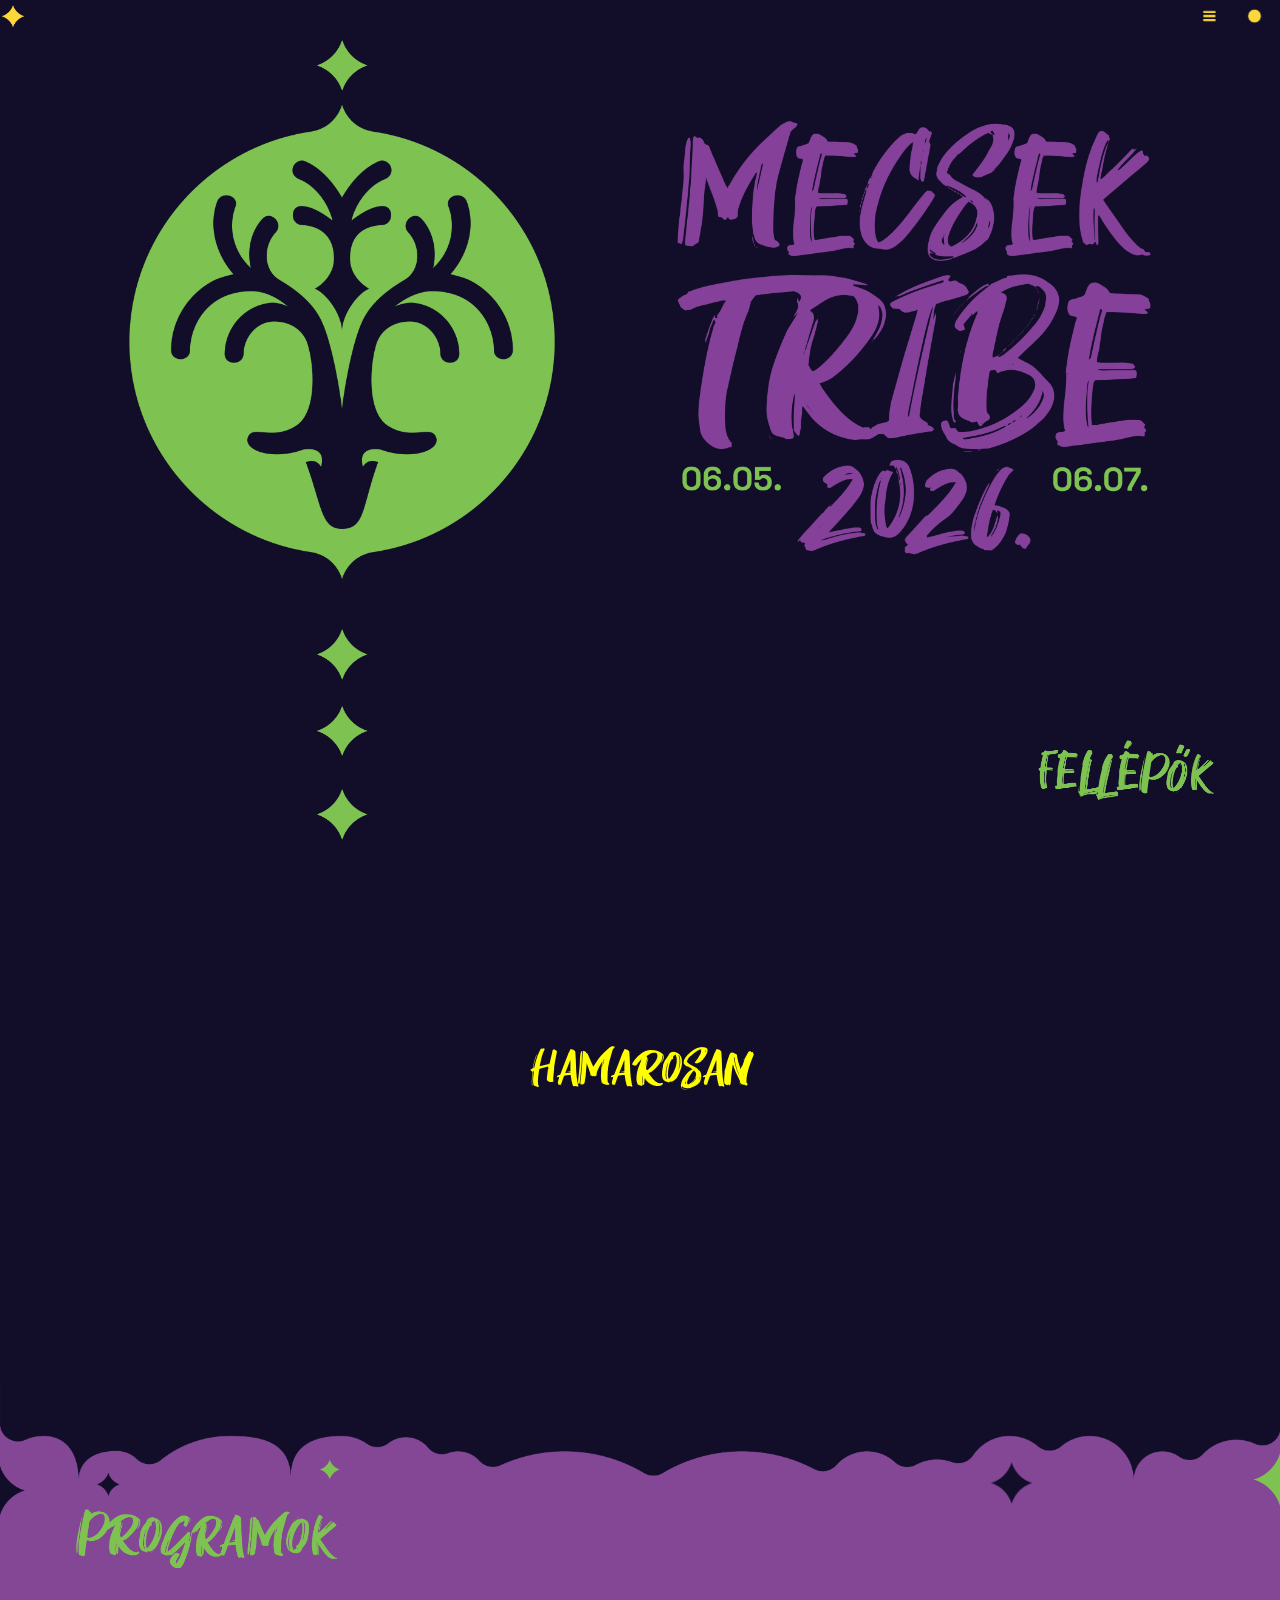
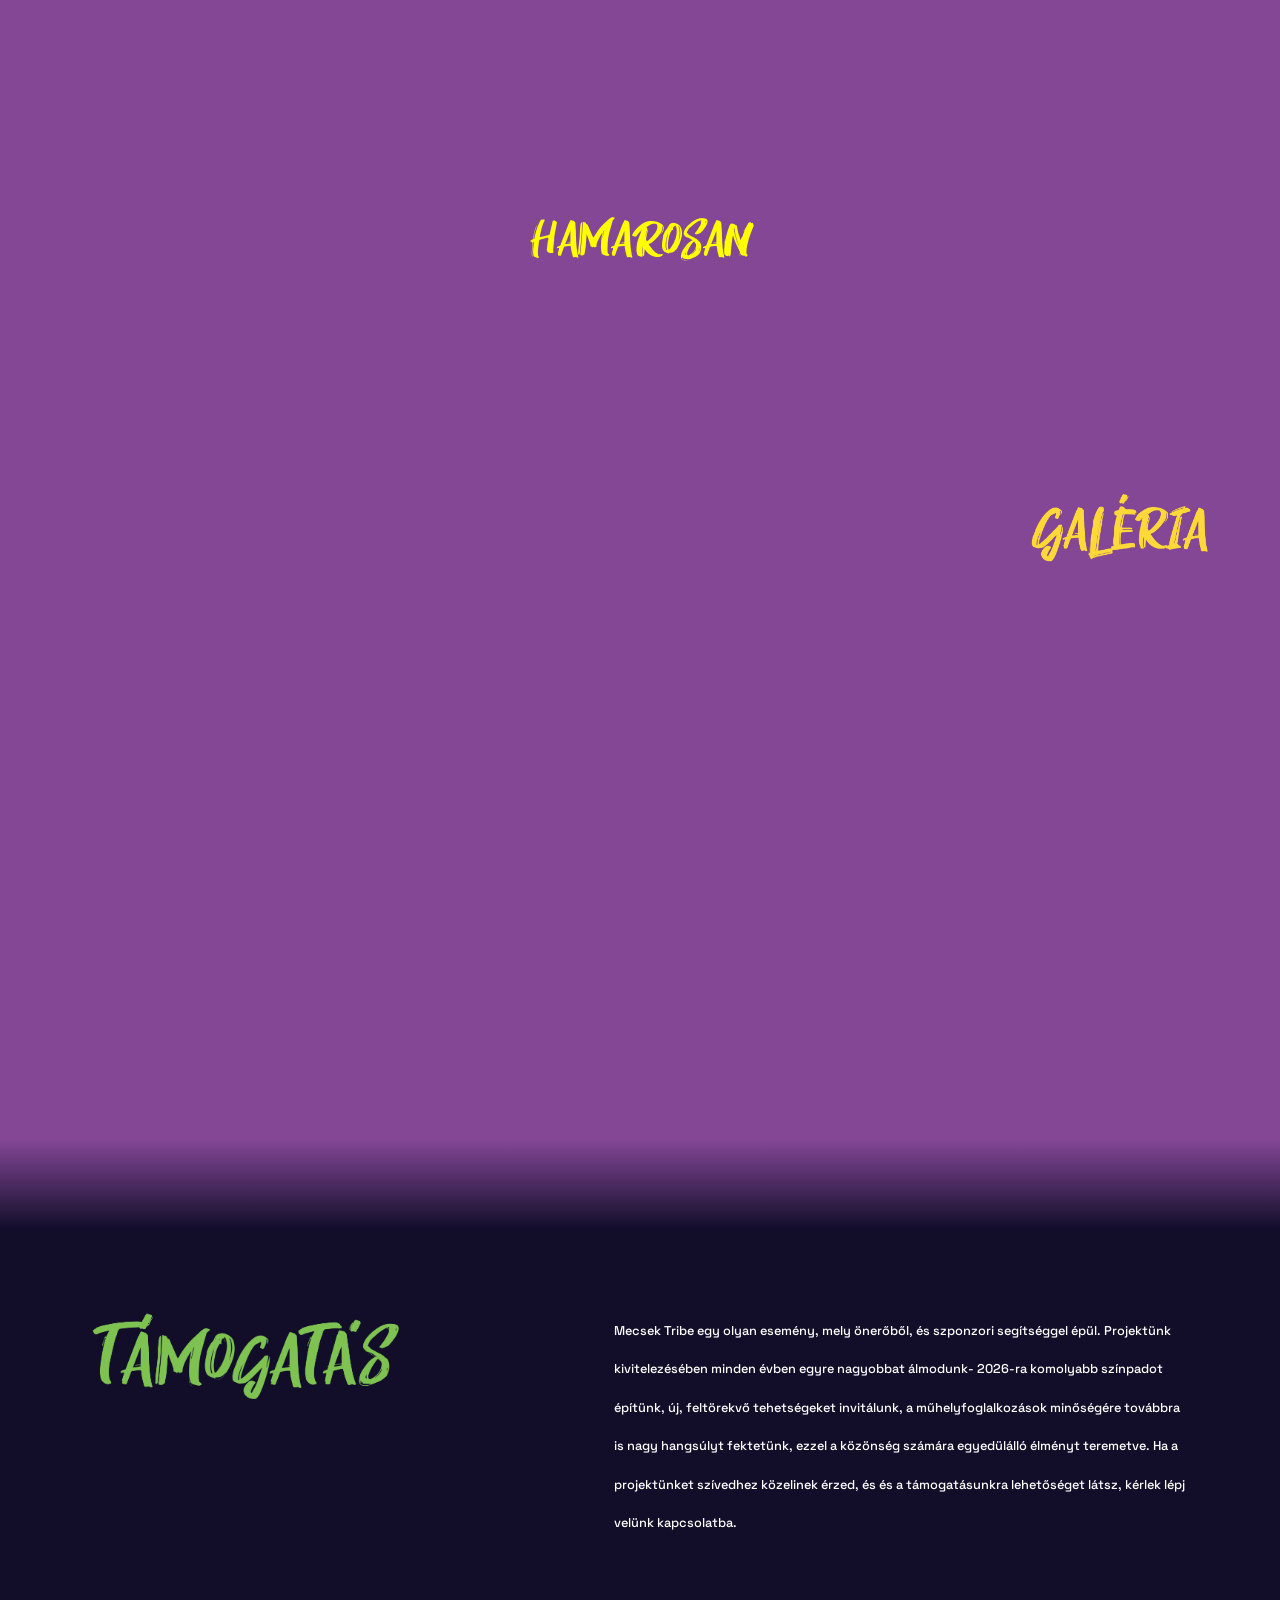
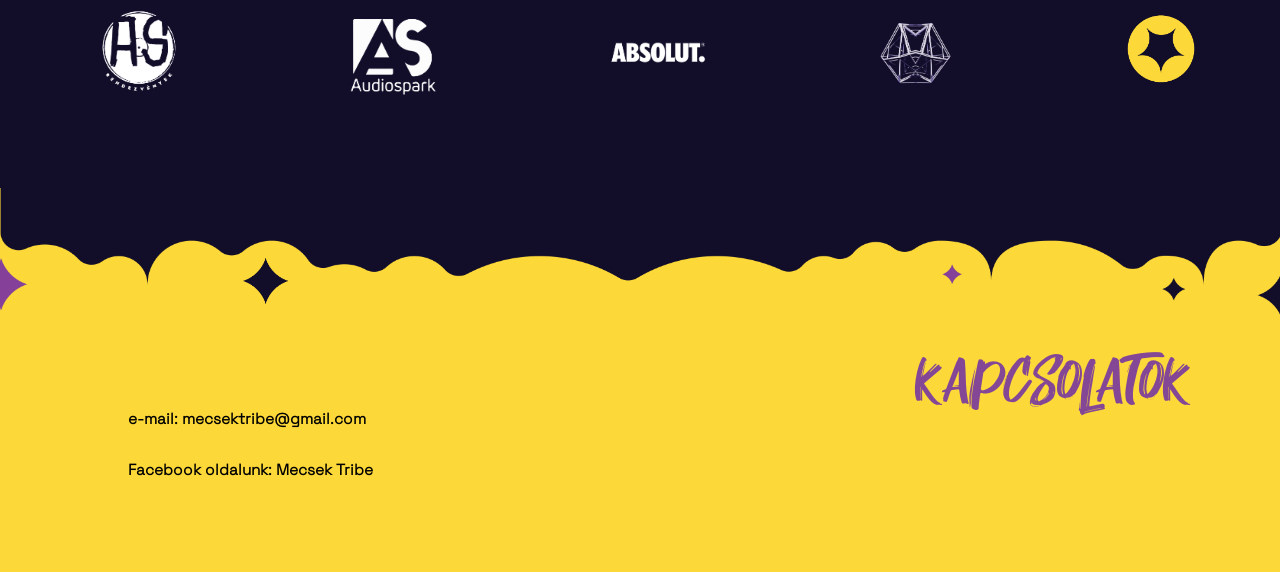
==== commit dc709811: "made flashnoise bigger" ====
--- a/index.html
+++ b/index.html
@@ -87,11 +87,12 @@
             </p>
         </div>
         <div id="supportStars">
-            <img src="assets/tamogatok-08.png" alt="">
-            <img src="assets/tamogatok-07.png" alt="">
+            <a href="https://www.facebook.com/share/1HFAsnA2CF/"><img src="assets/tamogatok-08.png" alt=""></a>
+            <a href="https://audiospark.hu/"><img src="assets/tamogatok-07.png" alt=""></a>
             <img src="assets/tamogatok-09.png" alt="">
-            <img src="assets/tamogatok-10.png" alt="">
-            <img src="assets/5- csillagocskák-15.png" alt="">
+            <a href="flashnoiseAbout.html"><img id="flash" src="assets/tamogatok-10.png" alt=""></a>
+            <a href=""><img src="assets/5- csillagocskák-15.png" alt=""></a>
+            
         </div>
     </div>
     <div id="contactSection" class="sections">
--- a/style.css
+++ b/style.css
@@ -464,6 +464,13 @@
 #supportStars img{
     height: 10vw;
 }
+
+#supportStars #flash{
+    height: 16vw;
+    margin-top: -2.5vw;
+}
+
+
 
 
 /*----------------------------------------*/
@@ -758,6 +765,11 @@
         height: 14vw;
     }
 
+    #supportStars #flash{
+        height: 20vw;
+        margin-bottom: -13vw;
+    }
+
 
     /*--------------------------------------------------*/
 
